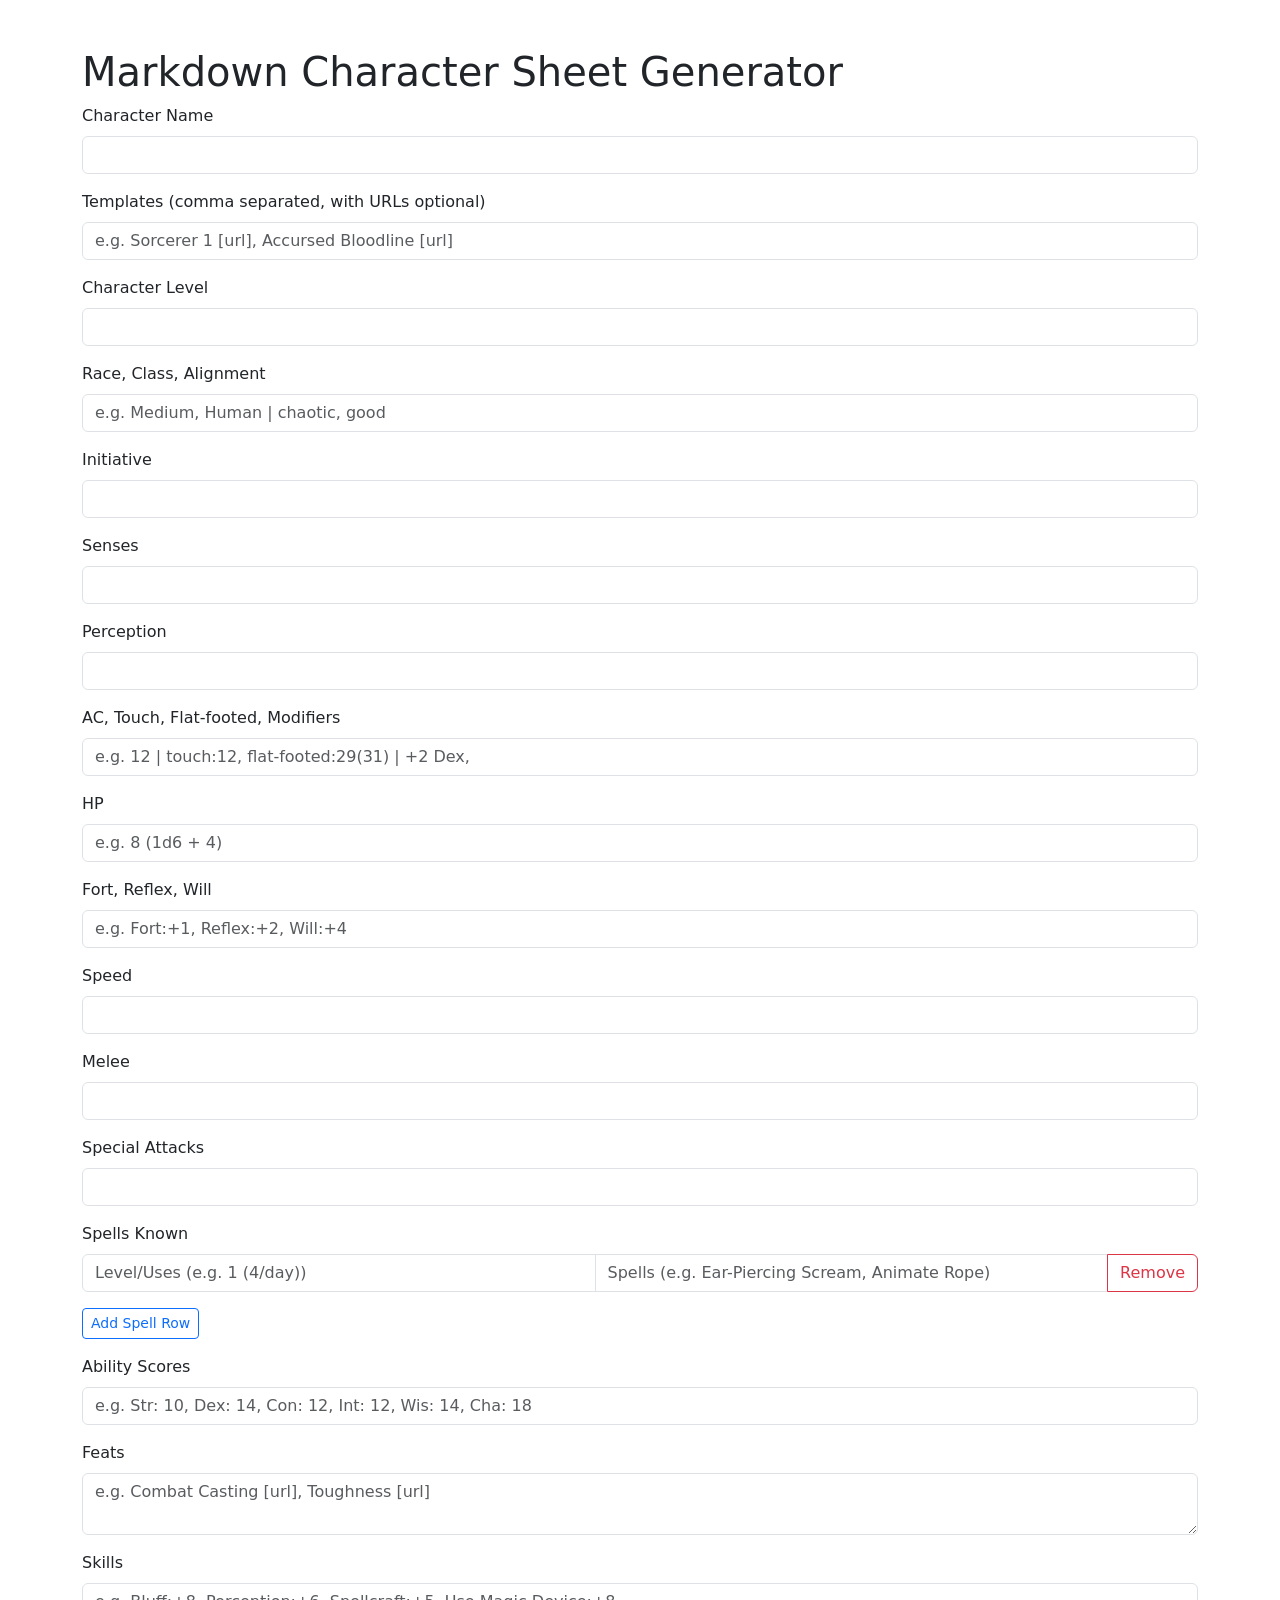
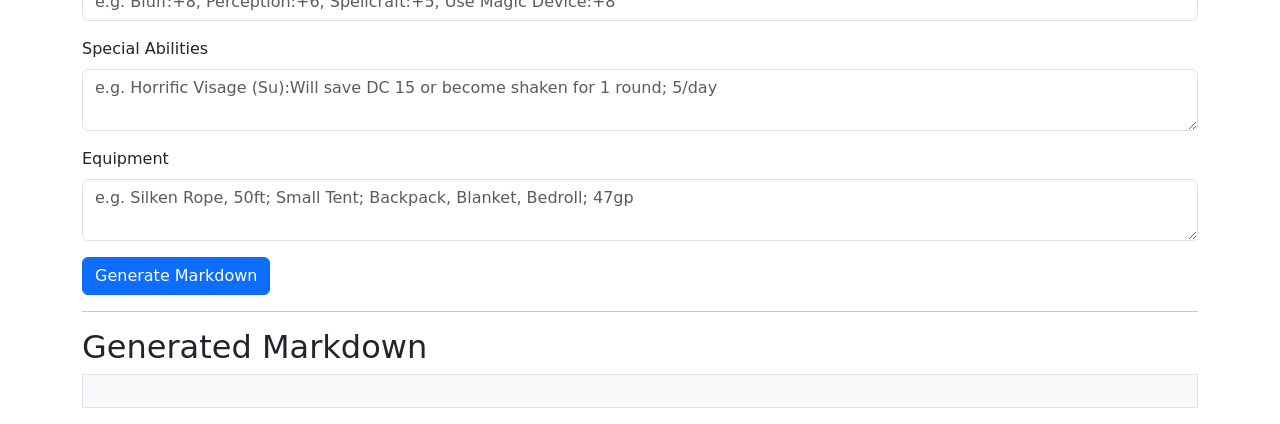
==== mdtemplate.html @ a627d1d0 "initial commit" ====
<!doctype html>
<html lang="en">

<head>
  <meta charset="UTF-8" />
  <meta name="viewport" content="width=device-width, initial-scale=1.0" />
  <title>Markdown Character Sheet Generator</title>
  <link href="https://cdn.jsdelivr.net/npm/bootstrap@5.3.3/dist/css/bootstrap.min.css" rel="stylesheet"
    crossorigin="anonymous" />
  <link href="css/styles.css" rel="stylesheet" />
</head>

<body>
  <div class="container mt-5">
    <h1>Markdown Character Sheet Generator</h1>
    <form id="characterForm">
      <div class="mb-3">
        <label for="characterName" class="form-label">Character Name</label>
        <input type="text" class="form-control" id="characterName" required />
      </div>
      <div class="mb-3">
        <label for="templates" class="form-label">Templates (comma separated, with URLs optional)</label>
        <input type="text" class="form-control" id="templates"
          placeholder="e.g. Sorcerer 1 [url], Accursed Bloodline [url]" />
      </div>
      <div class="mb-3">
        <label for="level" class="form-label">Character Level</label>
        <input type="text" class="form-control" id="level" />
      </div>
      <div class="mb-3">
        <label for="raceClassAlignment" class="form-label">Race, Class, Alignment</label>
        <input type="text" class="form-control" id="raceClassAlignment"
          placeholder="e.g. Medium, Human | chaotic, good" />
      </div>
      <div class="mb-3">
        <label for="initiative" class="form-label">Initiative</label>
        <input type="text" class="form-control" id="initiative" />
      </div>
      <div class="mb-3">
        <label for="senses" class="form-label">Senses</label>
        <input type="text" class="form-control" id="senses" />
      </div>
      <div class="mb-3">
        <label for="perception" class="form-label">Perception</label>
        <input type="text" class="form-control" id="perception" />
      </div>
      <div class="mb-3">
        <label for="ac" class="form-label">AC, Touch, Flat-footed, Modifiers</label>
        <input type="text" class="form-control" id="ac"
          placeholder="e.g. 12 | touch:12, flat-footed:29(31) | +2 Dex," />
      </div>
      <div class="mb-3">
        <label for="hp" class="form-label">HP</label>
        <input type="text" class="form-control" id="hp" placeholder="e.g. 8 (1d6 + 4)" />
      </div>
      <div class="mb-3">
        <label for="saves" class="form-label">Fort, Reflex, Will</label>
        <input type="text" class="form-control" id="saves" placeholder="e.g. Fort:+1, Reflex:+2, Will:+4" />
      </div>
      <div class="mb-3">
        <label for="speed" class="form-label">Speed</label>
        <input type="text" class="form-control" id="speed" />
      </div>
      <div class="mb-3">
        <label for="melee" class="form-label">Melee</label>
        <input type="text" class="form-control" id="melee" />
      </div>
      <div class="mb-3">
        <label for="specialAttacks" class="form-label">Special Attacks</label>
        <input type="text" class="form-control" id="specialAttacks" />
      </div>
      <div class="mb-3">
        <label class="form-label">Spells Known</label>
        <div id="spellsKnownList"></div>
        <button type="button" class="btn btn-sm btn-outline-primary mt-2" id="addSpellKnown">Add Spell Row</button>
      </div>
      <div class="mb-3">
        <label for="abilityScores" class="form-label">Ability Scores</label>
        <input type="text" class="form-control" id="abilityScores"
          placeholder="e.g. Str: 10, Dex: 14, Con: 12, Int: 12, Wis: 14, Cha: 18" />
      </div>
      <div class="mb-3">
        <label for="feats" class="form-label">Feats</label>
        <textarea class="form-control" id="feats" rows="2"
          placeholder="e.g. Combat Casting [url], Toughness [url]"></textarea>
      </div>
      <div class="mb-3">
        <label for="skills" class="form-label">Skills</label>
        <input type="text" class="form-control" id="skills"
          placeholder="e.g. Bluff:+8, Perception:+6, Spellcraft:+5, Use Magic Device:+8" />
      </div>
      <div class="mb-3">
        <label for="specialAbilities" class="form-label">Special Abilities</label>
        <textarea class="form-control" id="specialAbilities" rows="2"
          placeholder="e.g. Horrific Visage (Su):Will save DC 15 or become shaken for 1 round; 5/day"></textarea>
      </div>
      <div class="mb-3">
        <label for="equipment" class="form-label">Equipment</label>
        <textarea class="form-control" id="equipment" rows="2"
          placeholder="e.g. Silken Rope, 50ft; Small Tent; Backpack, Blanket, Bedroll; 47gp"></textarea>
      </div>
      <button type="submit" class="btn btn-primary">Generate Markdown</button>
    </form>
    <hr />
    <h2>Generated Markdown</h2>
    <pre id="markdownOutput" class="bg-light p-3 border"></pre>
  </div>
  <script src="https://cdn.jsdelivr.net/npm/bootstrap@5.3.3/dist/js/bootstrap.bundle.min.js"
    crossorigin="anonymous"></script>
  <script src="js/mdtemplate.js"></script>
</body>

</html>
---- css/styles.css ----
#output {
  margin-top: 20px;
  border: 1px solid #ccc;
  padding: 10px;
  white-space: pre-wrap;
  font-family: monospace;
}

.card {
  margin-bottom: 20px;
}

footer {
  margin-top: 30px;
  padding: 20px 0;
  background-color: #f8f9fa;
  text-align: center;
}
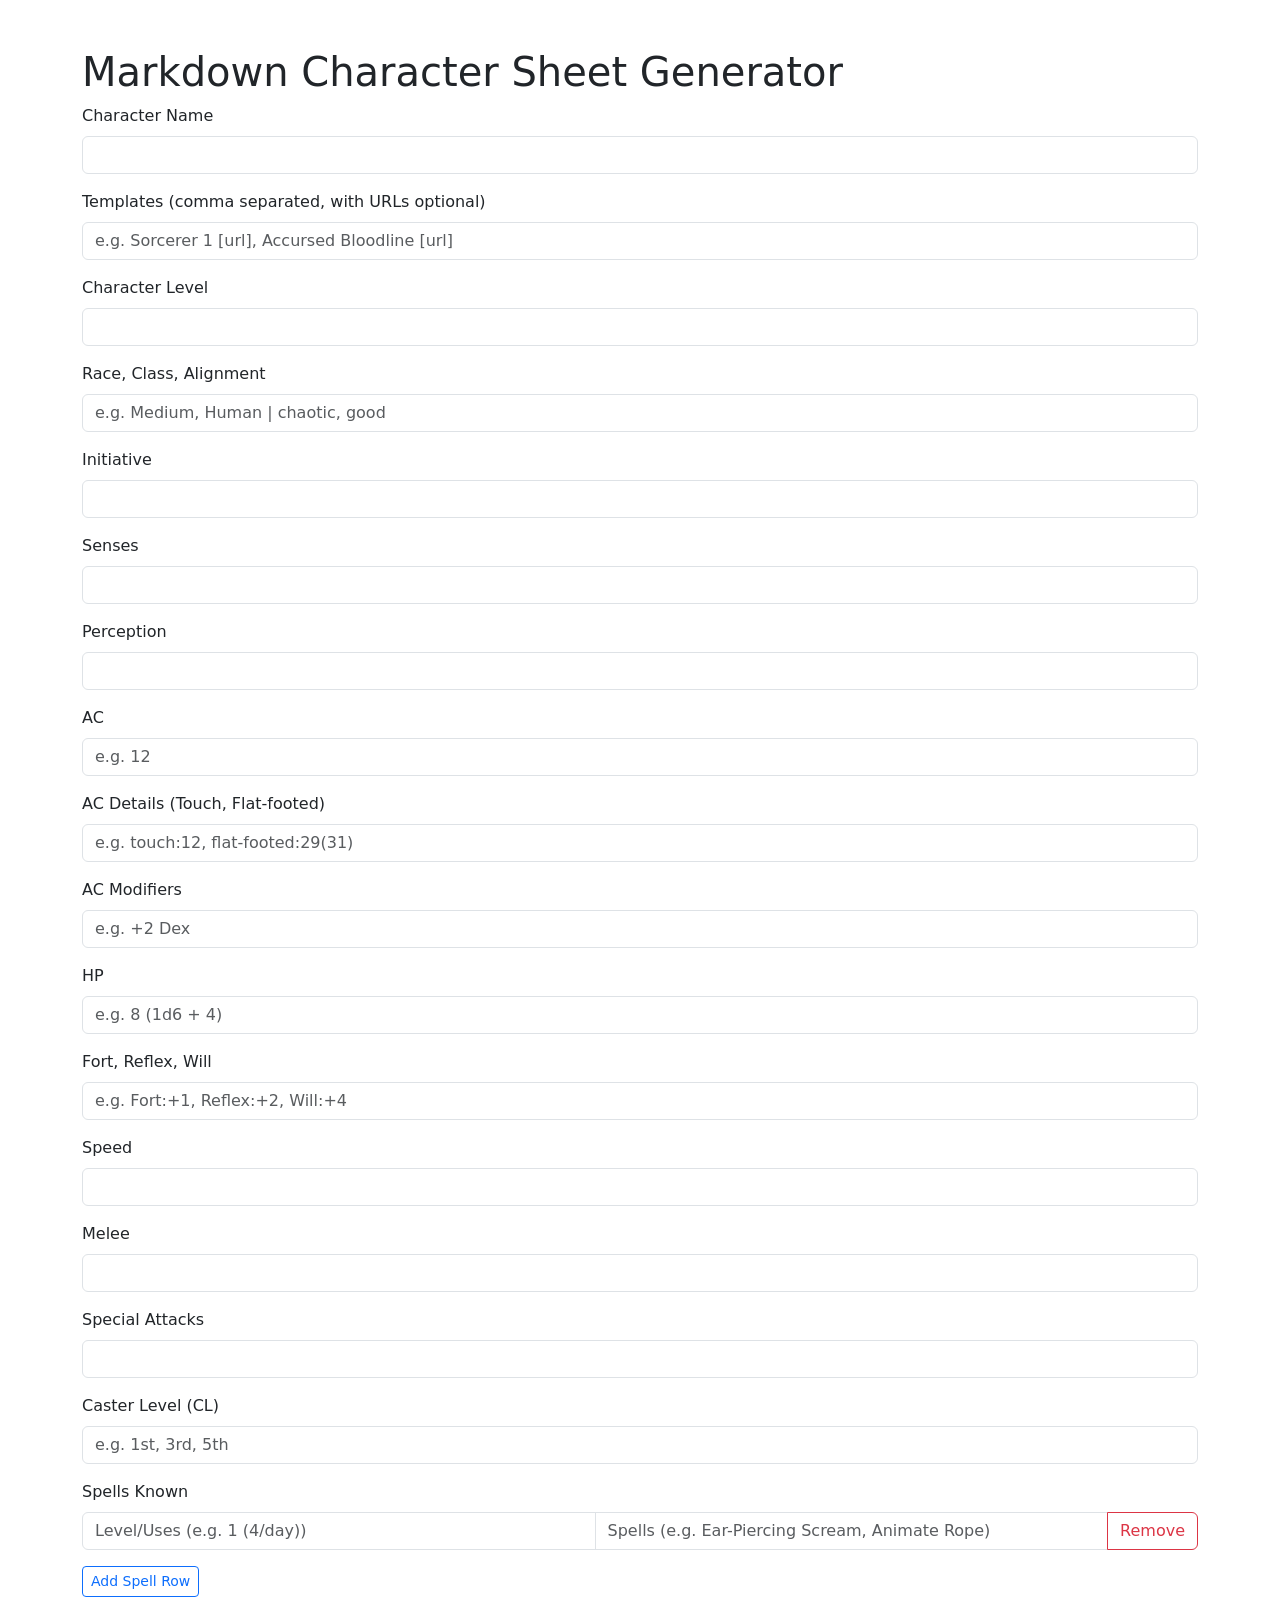
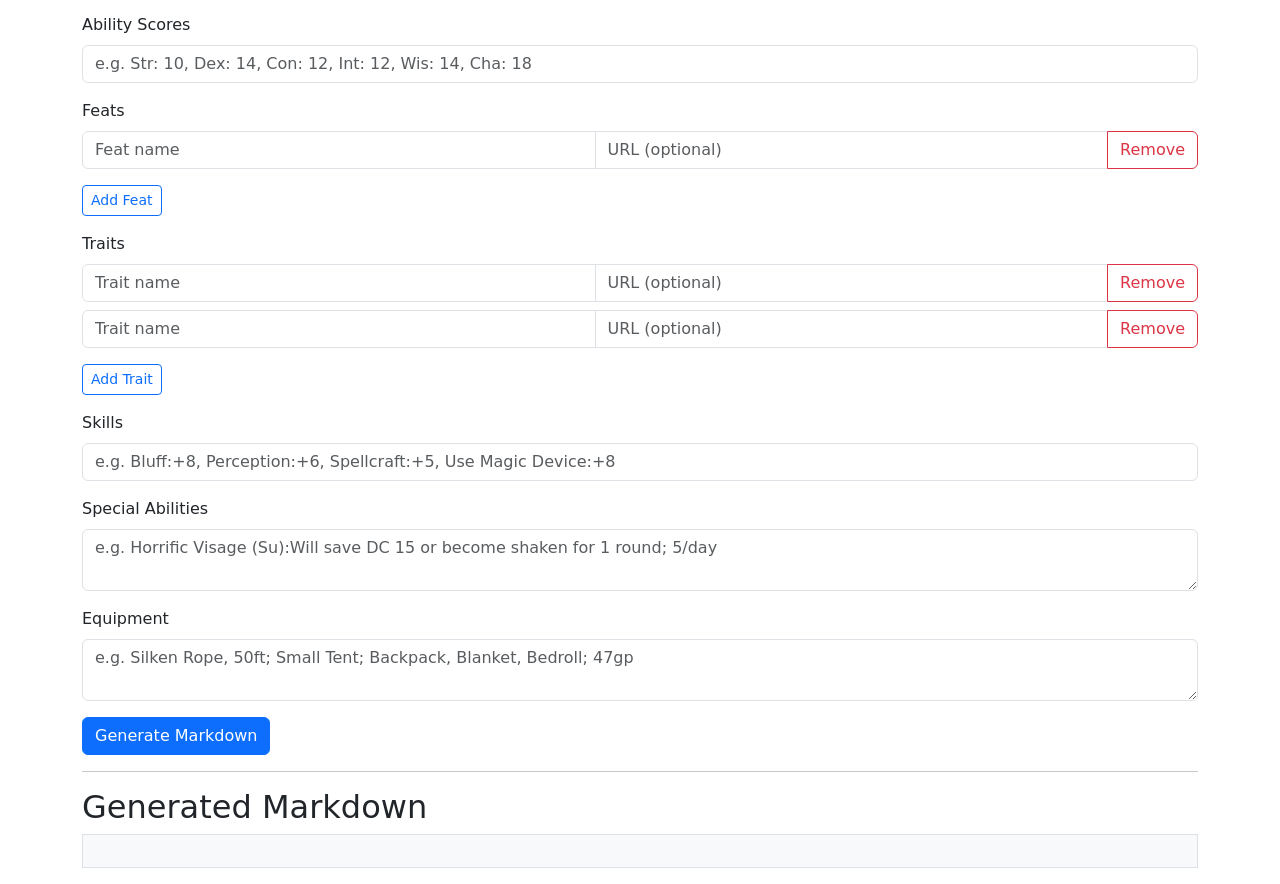
==== commit eb7c5aca: "Improve markdown character sheet generator with feats, traits, CL, and AC fixes - Add dynamic feats " ====
--- a/mdtemplate.html
+++ b/mdtemplate.html
@@ -45,9 +45,16 @@
         <input type="text" class="form-control" id="perception" />
       </div>
       <div class="mb-3">
-        <label for="ac" class="form-label">AC, Touch, Flat-footed, Modifiers</label>
-        <input type="text" class="form-control" id="ac"
-          placeholder="e.g. 12 | touch:12, flat-footed:29(31) | +2 Dex," />
+        <label for="ac" class="form-label">AC</label>
+        <input type="text" class="form-control" id="ac" placeholder="e.g. 12" />
+      </div>
+      <div class="mb-3">
+        <label for="acDetails" class="form-label">AC Details (Touch, Flat-footed)</label>
+        <input type="text" class="form-control" id="acDetails" placeholder="e.g. touch:12, flat-footed:29(31)" />
+      </div>
+      <div class="mb-3">
+        <label for="acMods" class="form-label">AC Modifiers</label>
+        <input type="text" class="form-control" id="acMods" placeholder="e.g. +2 Dex" />
       </div>
       <div class="mb-3">
         <label for="hp" class="form-label">HP</label>
@@ -70,6 +77,10 @@
         <input type="text" class="form-control" id="specialAttacks" />
       </div>
       <div class="mb-3">
+        <label for="casterLevel" class="form-label">Caster Level (CL)</label>
+        <input type="text" class="form-control" id="casterLevel" placeholder="e.g. 1st, 3rd, 5th" />
+      </div>
+      <div class="mb-3">
         <label class="form-label">Spells Known</label>
         <div id="spellsKnownList"></div>
         <button type="button" class="btn btn-sm btn-outline-primary mt-2" id="addSpellKnown">Add Spell Row</button>
@@ -80,9 +91,16 @@
           placeholder="e.g. Str: 10, Dex: 14, Con: 12, Int: 12, Wis: 14, Cha: 18" />
       </div>
       <div class="mb-3">
-        <label for="feats" class="form-label">Feats</label>
-        <textarea class="form-control" id="feats" rows="2"
-          placeholder="e.g. Combat Casting [url], Toughness [url]"></textarea>
+        <label class="form-label">Feats</label>
+        <div id="featsList"></div>
+        <button type="button" class="btn btn-sm btn-outline-primary mt-2" id="addFeat">Add Feat</button>
+        <div id="featMinMsg" class="text-warning small mt-1" style="display:none;">Every PC has at least 1 feat!</div>
+      </div>
+      <div class="mb-3">
+        <label class="form-label">Traits</label>
+        <div id="traitsList"></div>
+        <button type="button" class="btn btn-sm btn-outline-primary mt-2" id="addTrait">Add Trait</button>
+        <div id="traitMinMsg" class="text-warning small mt-1" style="display:none;">Every PC has at least 1 trait!</div>
       </div>
       <div class="mb-3">
         <label for="skills" class="form-label">Skills</label>
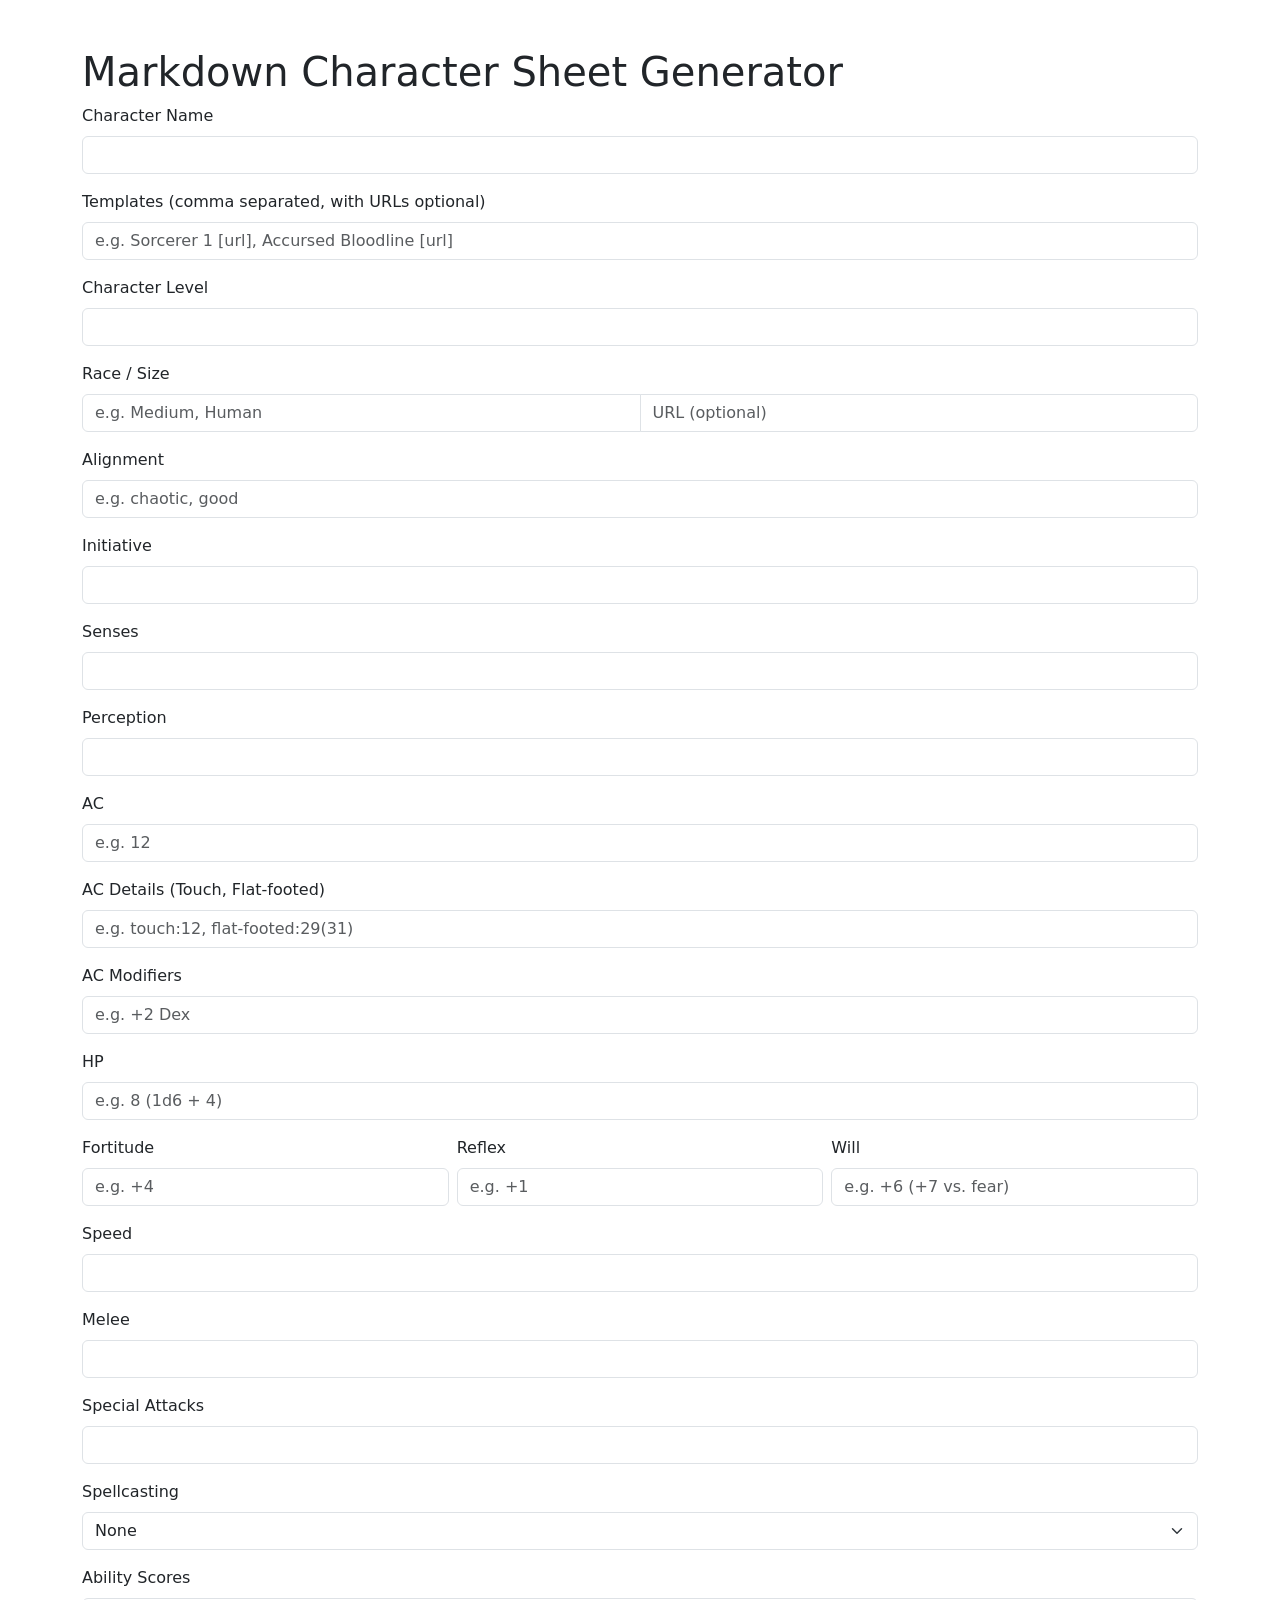
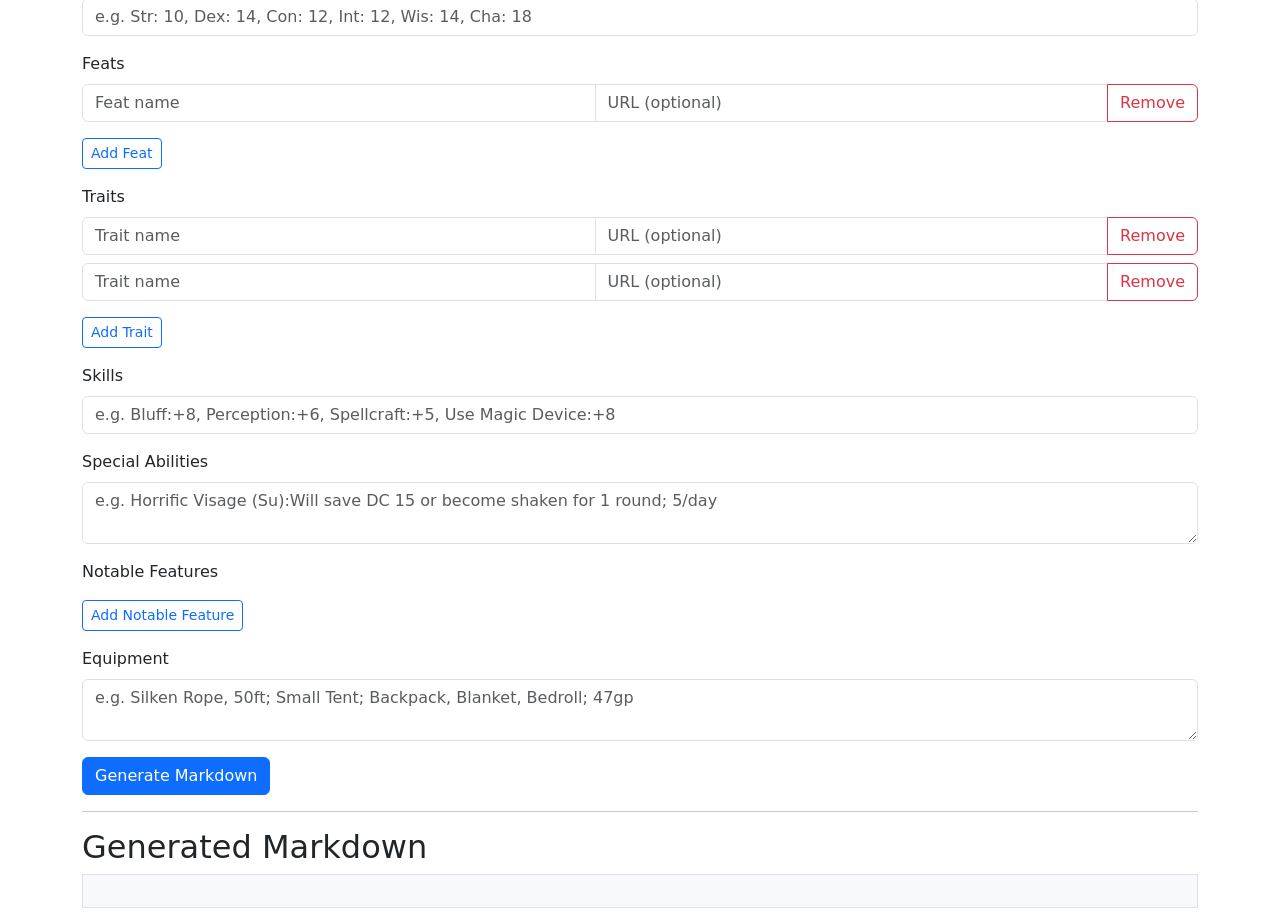
==== commit 69fcd49e: "Expand character sheet generator with spellcasting, traits, saves, and more - Add Spellcasting dropd" ====
--- a/mdtemplate.html
+++ b/mdtemplate.html
@@ -28,9 +28,15 @@
         <input type="text" class="form-control" id="level" />
       </div>
       <div class="mb-3">
-        <label for="raceClassAlignment" class="form-label">Race, Class, Alignment</label>
-        <input type="text" class="form-control" id="raceClassAlignment"
-          placeholder="e.g. Medium, Human | chaotic, good" />
+        <label class="form-label">Race / Size</label>
+        <div class="input-group">
+          <input type="text" class="form-control" id="race" placeholder="e.g. Medium, Human" />
+          <input type="text" class="form-control" id="raceUrl" placeholder="URL (optional)" />
+        </div>
+      </div>
+      <div class="mb-3">
+        <label for="alignment" class="form-label">Alignment</label>
+        <input type="text" class="form-control" id="alignment" placeholder="e.g. chaotic, good" />
       </div>
       <div class="mb-3">
         <label for="initiative" class="form-label">Initiative</label>
@@ -60,9 +66,19 @@
         <label for="hp" class="form-label">HP</label>
         <input type="text" class="form-control" id="hp" placeholder="e.g. 8 (1d6 + 4)" />
       </div>
-      <div class="mb-3">
-        <label for="saves" class="form-label">Fort, Reflex, Will</label>
-        <input type="text" class="form-control" id="saves" placeholder="e.g. Fort:+1, Reflex:+2, Will:+4" />
+      <div class="row g-2 mb-3">
+        <div class="col">
+          <label for="saveFort" class="form-label">Fortitude</label>
+          <input type="text" class="form-control" id="saveFort" placeholder="e.g. +4" />
+        </div>
+        <div class="col">
+          <label for="saveReflex" class="form-label">Reflex</label>
+          <input type="text" class="form-control" id="saveReflex" placeholder="e.g. +1" />
+        </div>
+        <div class="col">
+          <label for="saveWill" class="form-label">Will</label>
+          <input type="text" class="form-control" id="saveWill" placeholder="e.g. +6 (+7 vs. fear)" />
+        </div>
       </div>
       <div class="mb-3">
         <label for="speed" class="form-label">Speed</label>
@@ -77,13 +93,51 @@
         <input type="text" class="form-control" id="specialAttacks" />
       </div>
       <div class="mb-3">
-        <label for="casterLevel" class="form-label">Caster Level (CL)</label>
-        <input type="text" class="form-control" id="casterLevel" placeholder="e.g. 1st, 3rd, 5th" />
+        <label for="spellcasting" class="form-label">Spellcasting</label>
+        <select class="form-select" id="spellcasting">
+          <option value="none">None</option>
+          <option value="prepared">Prepared</option>
+          <option value="spontaneous">Spontaneous</option>
+        </select>
       </div>
-      <div class="mb-3">
-        <label class="form-label">Spells Known</label>
-        <div id="spellsKnownList"></div>
-        <button type="button" class="btn btn-sm btn-outline-primary mt-2" id="addSpellKnown">Add Spell Row</button>
+      <div id="spellcastingSection" style="display:none;">
+        <div class="mb-3">
+          <label for="casterLevel" class="form-label">Caster Level (CL)</label>
+          <input type="text" class="form-control" id="casterLevel" placeholder="e.g. 1st, 3rd, 5th" />
+        </div>
+        <div class="mb-3">
+          <label class="form-label" id="spellsLabel">Spells</label>
+          <div id="spellsKnownList"></div>
+          <button type="button" class="btn btn-sm btn-outline-primary mt-2" id="addSpellKnown">Add Spell Row</button>
+        </div>
+        <div class="mb-3" id="spontaneousToggleWrapper" style="display:none;">
+          <div class="form-check">
+            <input class="form-check-input" type="checkbox" id="includeSpontaneousPrepared" />
+            <label class="form-check-label" for="includeSpontaneousPrepared">Also include a Spells Prepared table</label>
+          </div>
+          <div id="spontaneousPreparedSection" style="display:none;" class="mt-2">
+            <div id="spontaneousPreparedList"></div>
+            <button type="button" class="btn btn-sm btn-outline-primary mt-2" id="addSpontaneousPrepared">Add Spell Row</button>
+          </div>
+        </div>
+        <div class="mb-3" id="spellsKnownToggleWrapper" style="display:none;">
+          <div class="form-check">
+            <input class="form-check-input" type="checkbox" id="includeSpellsKnown" />
+            <label class="form-check-label" for="includeSpellsKnown">Also include a Spells Known table</label>
+          </div>
+          <div id="spellsKnownExtraSection" style="display:none;" class="mt-2">
+            <div id="spellsKnownExtraList"></div>
+            <button type="button" class="btn btn-sm btn-outline-primary mt-2" id="addSpellKnownExtra">Add Spell Row</button>
+          </div>
+          <div class="form-check mt-2">
+            <input class="form-check-input" type="checkbox" id="includeSpellbook" />
+            <label class="form-check-label" for="includeSpellbook">Also include a Spellbook table</label>
+          </div>
+          <div id="spellbookSection" style="display:none;" class="mt-2">
+            <div id="spellbookList"></div>
+            <button type="button" class="btn btn-sm btn-outline-primary mt-2" id="addSpellbookEntry">Add Spell Row</button>
+          </div>
+        </div>
       </div>
       <div class="mb-3">
         <label for="abilityScores" class="form-label">Ability Scores</label>
@@ -113,6 +167,11 @@
           placeholder="e.g. Horrific Visage (Su):Will save DC 15 or become shaken for 1 round; 5/day"></textarea>
       </div>
       <div class="mb-3">
+        <label class="form-label">Notable Features</label>
+        <div id="notableFeaturesList"></div>
+        <button type="button" class="btn btn-sm btn-outline-primary mt-2" id="addNotableFeature">Add Notable Feature</button>
+      </div>
+      <div class="mb-3">
         <label for="equipment" class="form-label">Equipment</label>
         <textarea class="form-control" id="equipment" rows="2"
           placeholder="e.g. Silken Rope, 50ft; Small Tent; Backpack, Blanket, Bedroll; 47gp"></textarea>
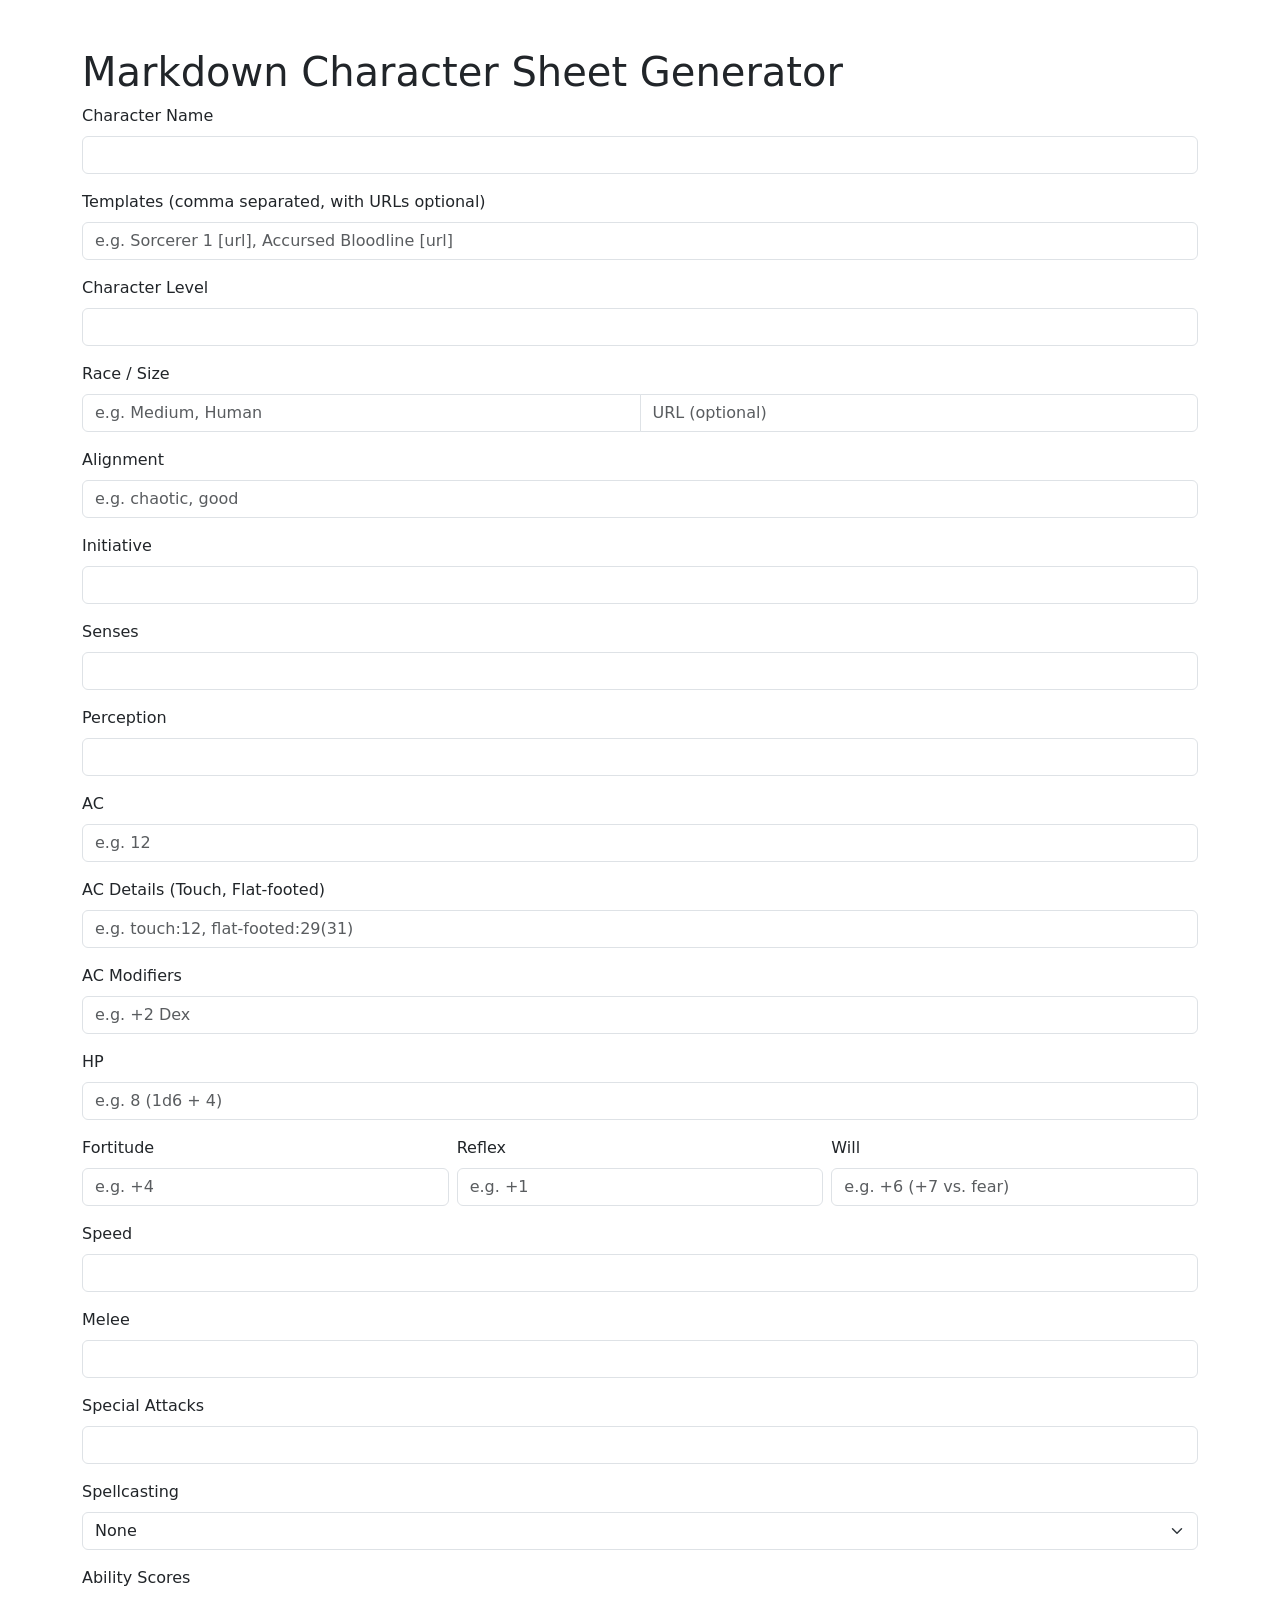
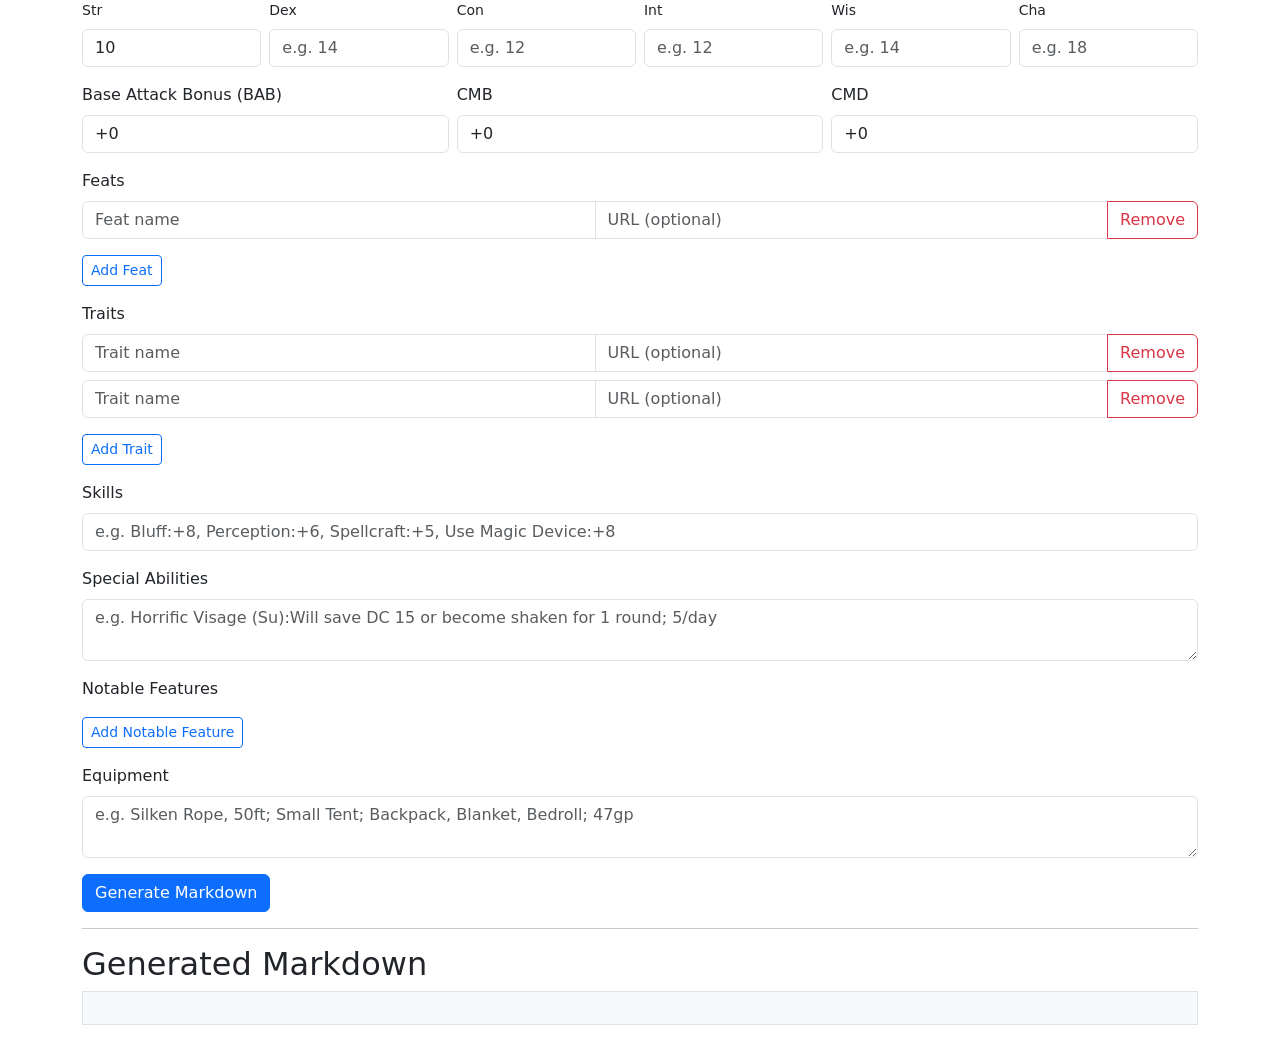
==== commit b0552530: "Add dedicated ability score and combat stat fields to character sheet - Split Ability Scores into 6 " ====
--- a/mdtemplate.html
+++ b/mdtemplate.html
@@ -140,9 +140,29 @@
         </div>
       </div>
       <div class="mb-3">
-        <label for="abilityScores" class="form-label">Ability Scores</label>
-        <input type="text" class="form-control" id="abilityScores"
-          placeholder="e.g. Str: 10, Dex: 14, Con: 12, Int: 12, Wis: 14, Cha: 18" />
+        <label class="form-label">Ability Scores</label>
+        <div class="row g-2">
+          <div class="col"><label class="form-label small">Str</label><input type="text" class="form-control" id="aStr" value="10" /></div>
+          <div class="col"><label class="form-label small">Dex</label><input type="text" class="form-control" id="aDex" placeholder="e.g. 14" /></div>
+          <div class="col"><label class="form-label small">Con</label><input type="text" class="form-control" id="aCon" placeholder="e.g. 12" /></div>
+          <div class="col"><label class="form-label small">Int</label><input type="text" class="form-control" id="aInt" placeholder="e.g. 12" /></div>
+          <div class="col"><label class="form-label small">Wis</label><input type="text" class="form-control" id="aWis" placeholder="e.g. 14" /></div>
+          <div class="col"><label class="form-label small">Cha</label><input type="text" class="form-control" id="aCha" placeholder="e.g. 18" /></div>
+        </div>
+      </div>
+      <div class="row g-2 mb-3">
+        <div class="col">
+          <label for="bab" class="form-label">Base Attack Bonus (BAB)</label>
+          <input type="text" class="form-control" id="bab" value="+0" />
+        </div>
+        <div class="col">
+          <label for="cmb" class="form-label">CMB</label>
+          <input type="text" class="form-control" id="cmb" value="+0" />
+        </div>
+        <div class="col">
+          <label for="cmd" class="form-label">CMD</label>
+          <input type="text" class="form-control" id="cmd" value="+0" />
+        </div>
       </div>
       <div class="mb-3">
         <label class="form-label">Feats</label>
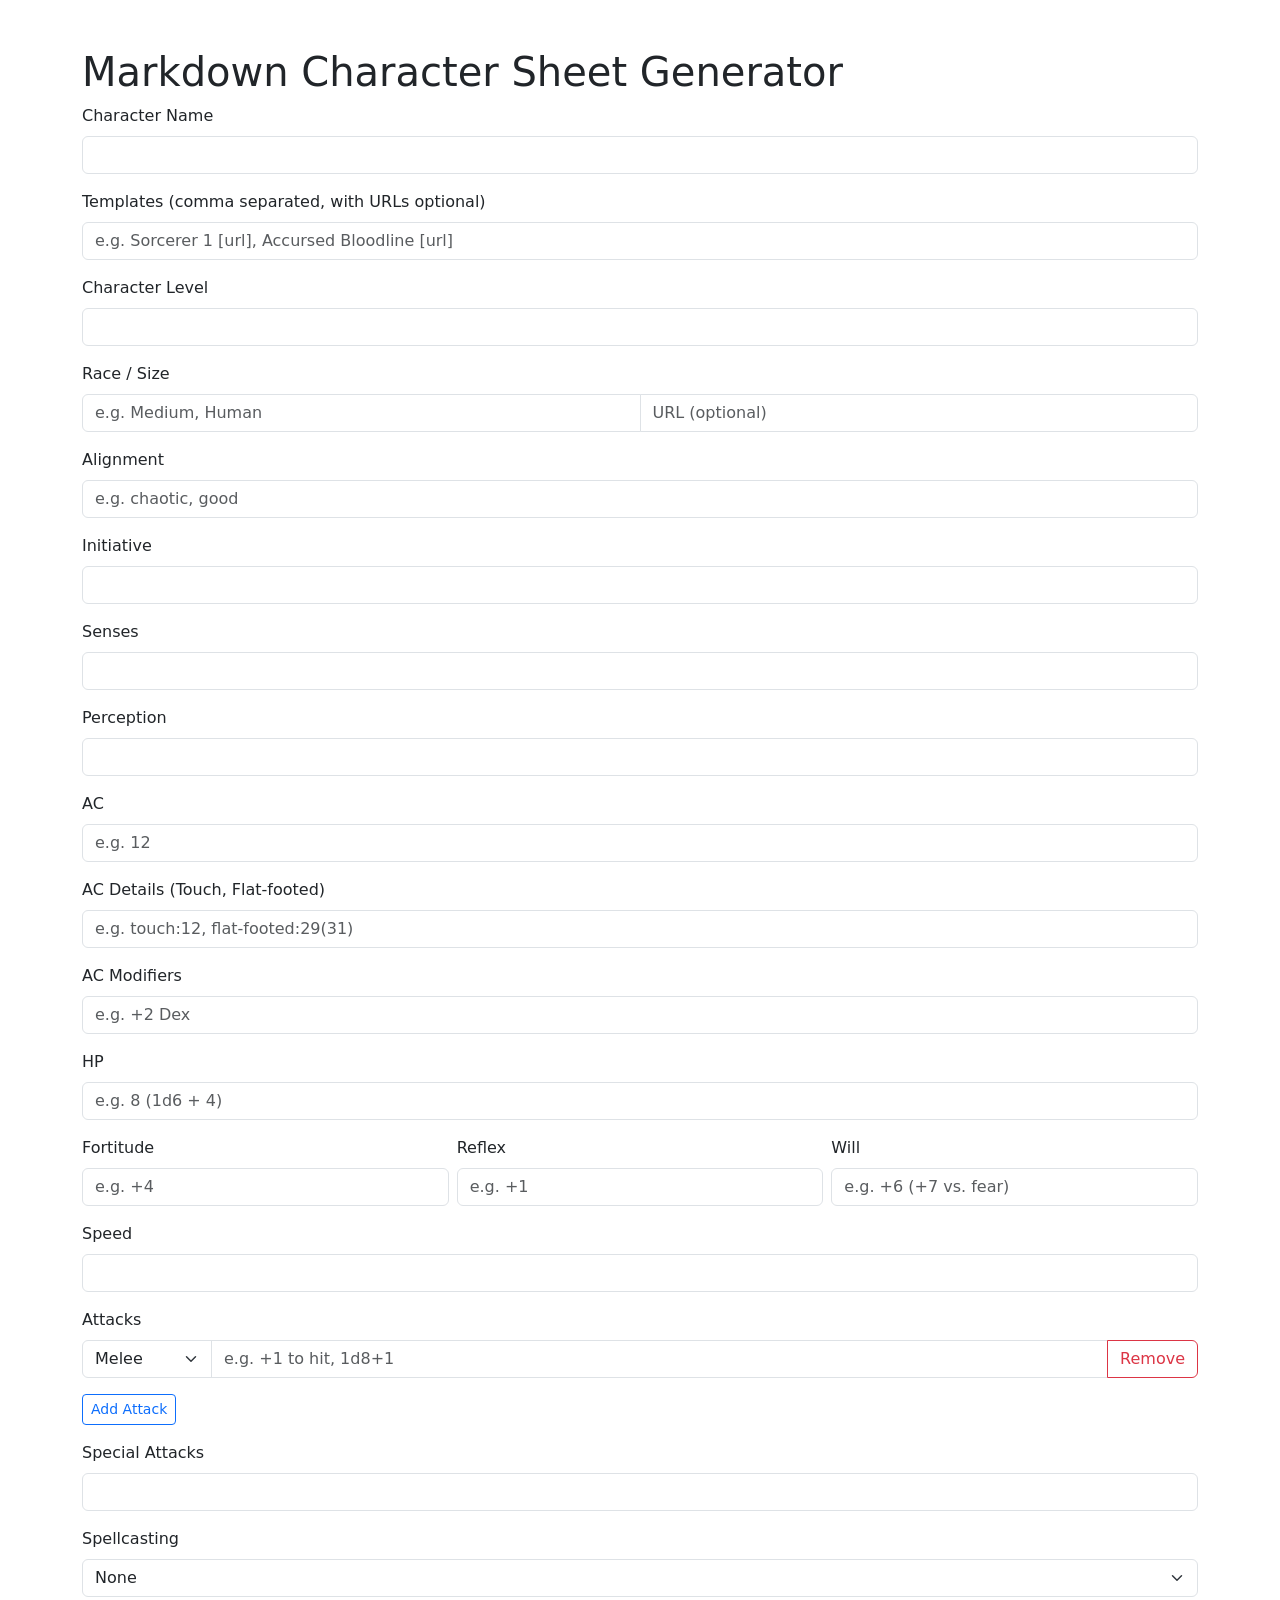
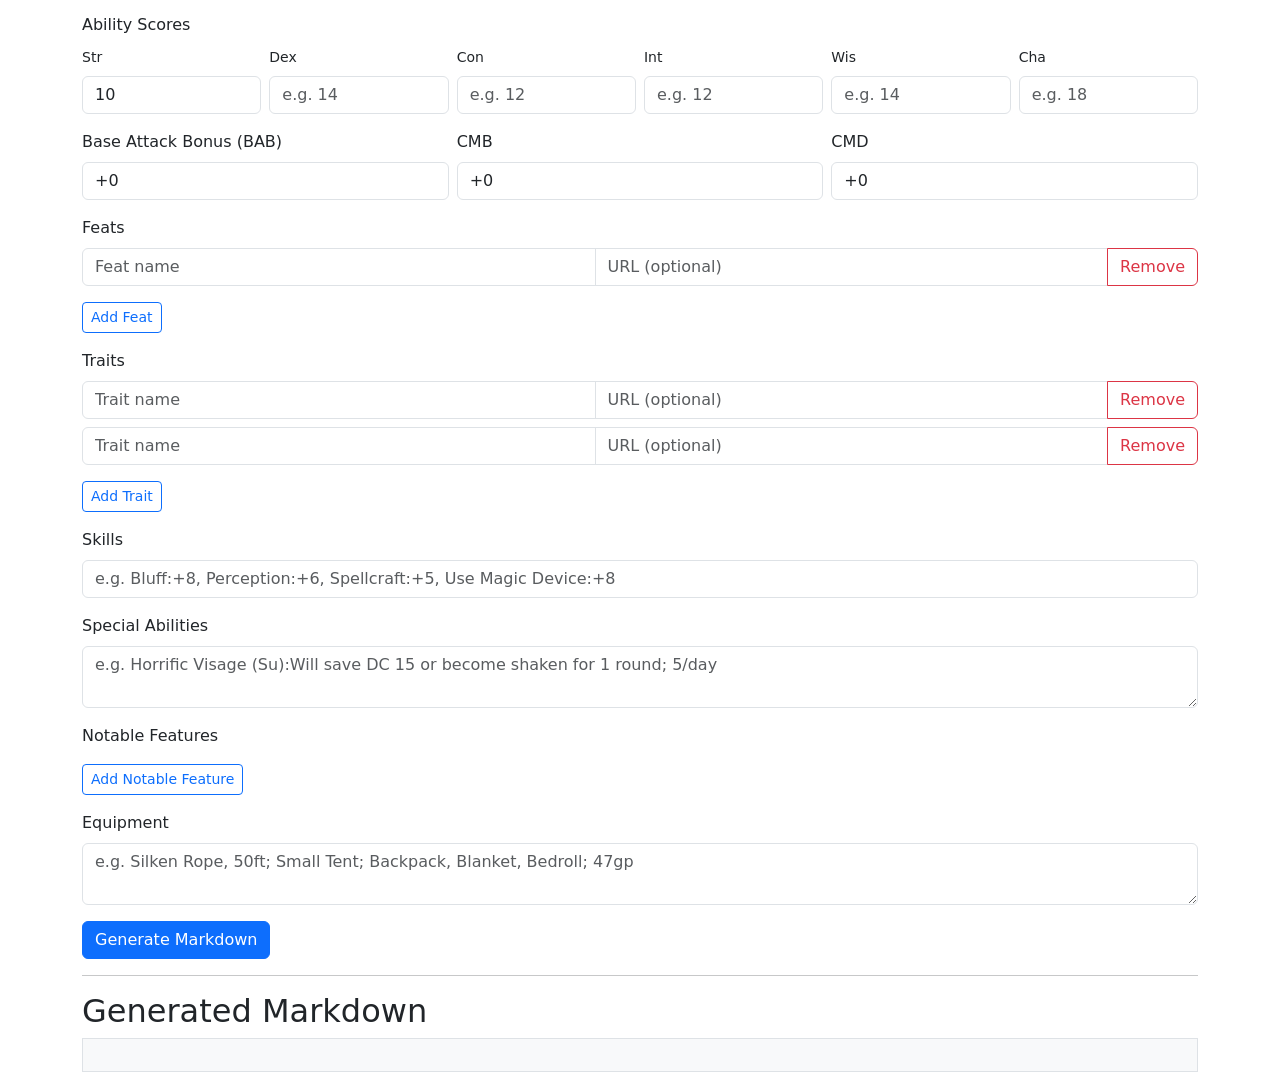
==== commit d3933886: "Make Offense section dynamic with multi-attack support - Replace single Melee input with dynamic att" ====
--- a/mdtemplate.html
+++ b/mdtemplate.html
@@ -85,8 +85,10 @@
         <input type="text" class="form-control" id="speed" />
       </div>
       <div class="mb-3">
-        <label for="melee" class="form-label">Melee</label>
-        <input type="text" class="form-control" id="melee" />
+        <label class="form-label">Attacks</label>
+        <div id="attacksList"></div>
+        <button type="button" class="btn btn-sm btn-outline-primary mt-2" id="addAttack">Add Attack</button>
+        <div id="attackMinMsg" class="text-warning small mt-1" style="display:none;">A character must have at least 1 attack entry!</div>
       </div>
       <div class="mb-3">
         <label for="specialAttacks" class="form-label">Special Attacks</label>
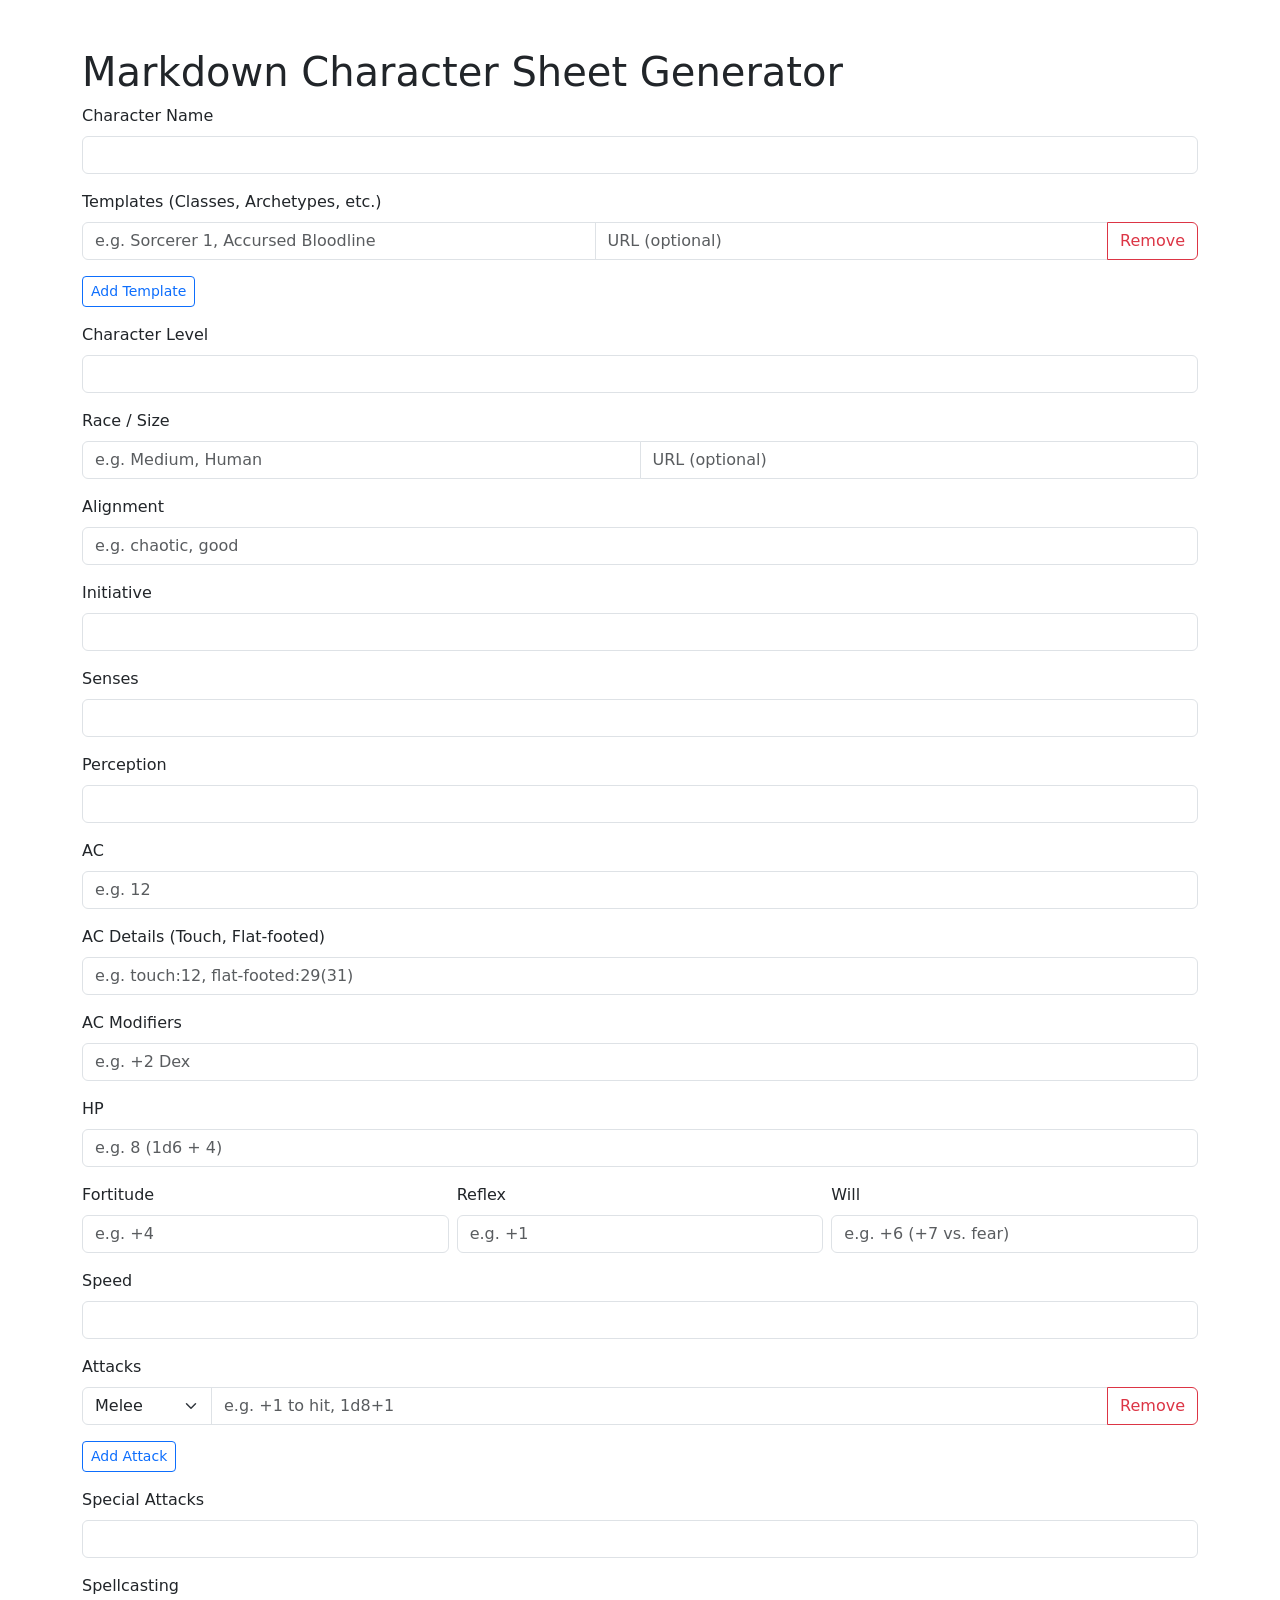
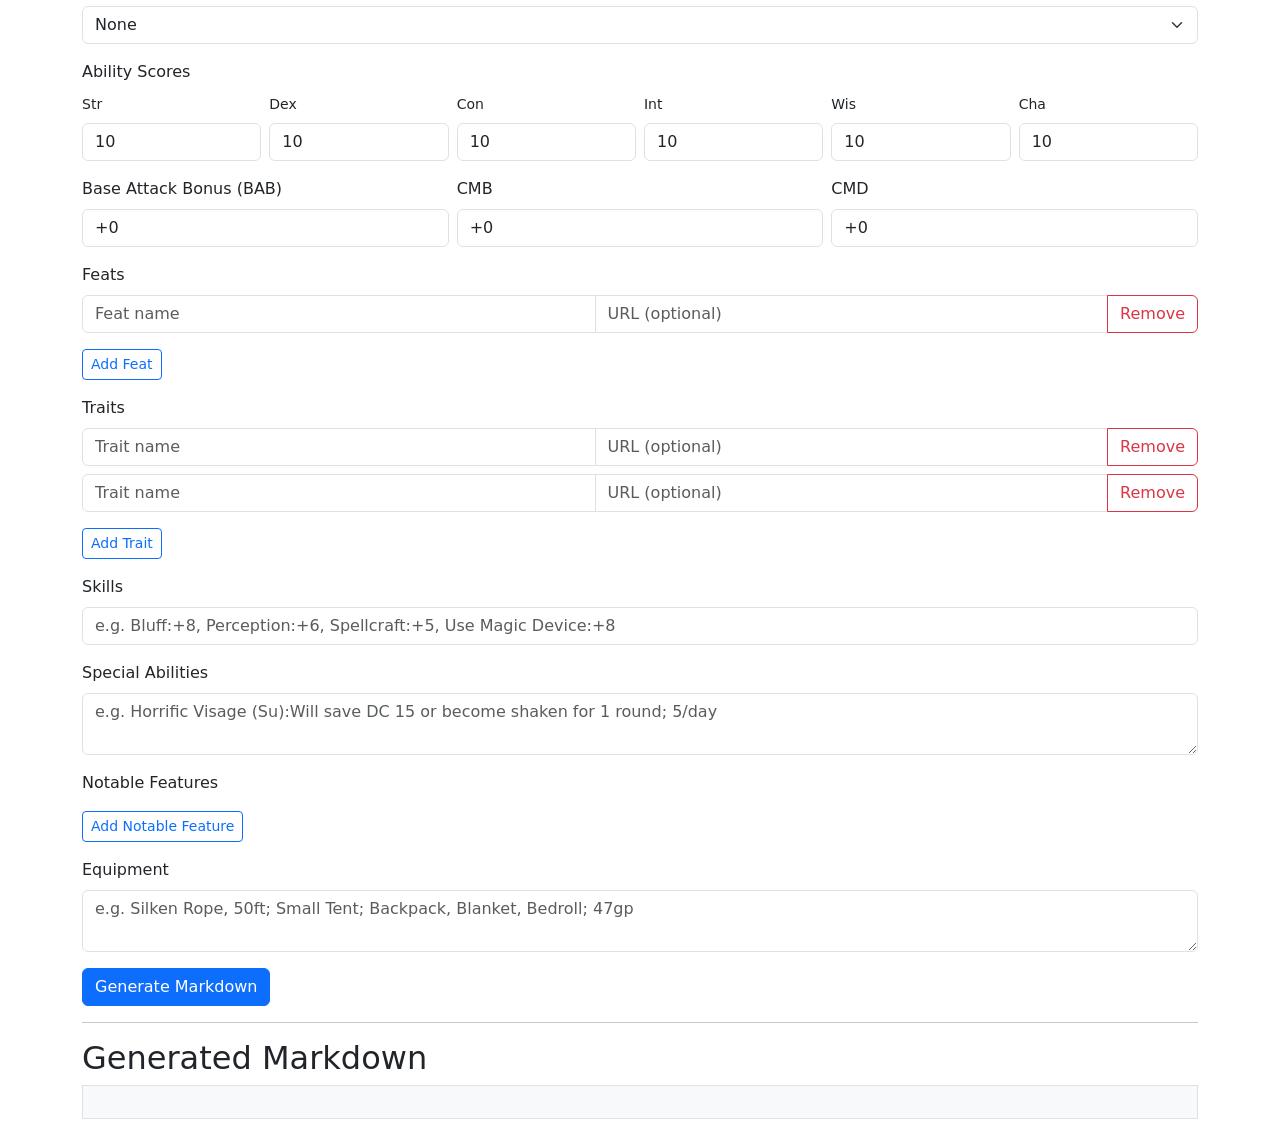
==== commit f12fb908: "Polish and complete Templates dynamic overhaul, fix ability score defaults - Upgrade Templates field" ====
--- a/mdtemplate.html
+++ b/mdtemplate.html
@@ -19,9 +19,10 @@
         <input type="text" class="form-control" id="characterName" required />
       </div>
       <div class="mb-3">
-        <label for="templates" class="form-label">Templates (comma separated, with URLs optional)</label>
-        <input type="text" class="form-control" id="templates"
-          placeholder="e.g. Sorcerer 1 [url], Accursed Bloodline [url]" />
+        <label class="form-label">Templates (Classes, Archetypes, etc.)</label>
+        <div id="templatesList"></div>
+        <button type="button" class="btn btn-sm btn-outline-primary mt-2" id="addTemplate">Add Template</button>
+        <div id="templateMinMsg" class="text-warning small mt-1" style="display:none;">A character must have at least 1 template!</div>
       </div>
       <div class="mb-3">
         <label for="level" class="form-label">Character Level</label>
@@ -145,11 +146,11 @@
         <label class="form-label">Ability Scores</label>
         <div class="row g-2">
           <div class="col"><label class="form-label small">Str</label><input type="text" class="form-control" id="aStr" value="10" /></div>
-          <div class="col"><label class="form-label small">Dex</label><input type="text" class="form-control" id="aDex" placeholder="e.g. 14" /></div>
-          <div class="col"><label class="form-label small">Con</label><input type="text" class="form-control" id="aCon" placeholder="e.g. 12" /></div>
-          <div class="col"><label class="form-label small">Int</label><input type="text" class="form-control" id="aInt" placeholder="e.g. 12" /></div>
-          <div class="col"><label class="form-label small">Wis</label><input type="text" class="form-control" id="aWis" placeholder="e.g. 14" /></div>
-          <div class="col"><label class="form-label small">Cha</label><input type="text" class="form-control" id="aCha" placeholder="e.g. 18" /></div>
+          <div class="col"><label class="form-label small">Dex</label><input type="text" class="form-control" id="aDex" value="10" /></div>
+          <div class="col"><label class="form-label small">Con</label><input type="text" class="form-control" id="aCon" value="10" /></div>
+          <div class="col"><label class="form-label small">Int</label><input type="text" class="form-control" id="aInt" value="10" /></div>
+          <div class="col"><label class="form-label small">Wis</label><input type="text" class="form-control" id="aWis" value="10" /></div>
+          <div class="col"><label class="form-label small">Cha</label><input type="text" class="form-control" id="aCha" value="10" /></div>
         </div>
       </div>
       <div class="row g-2 mb-3">
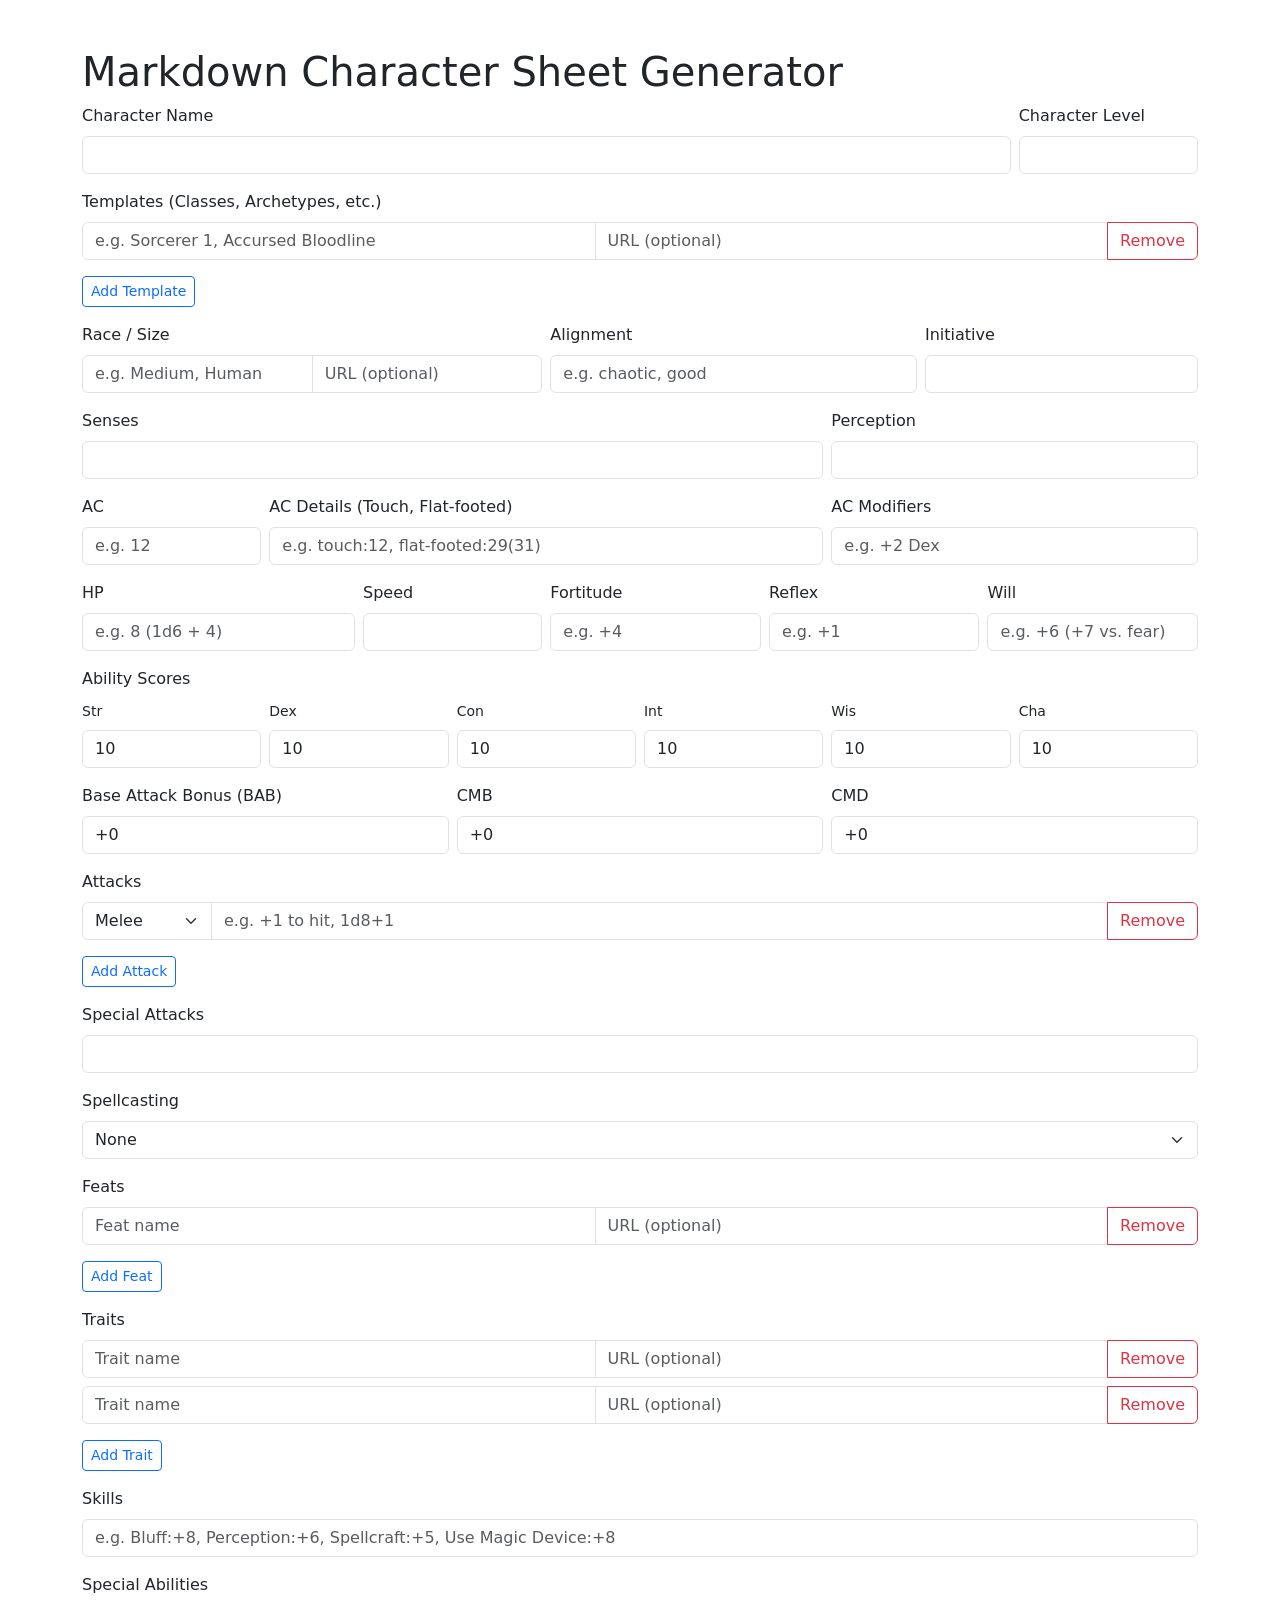
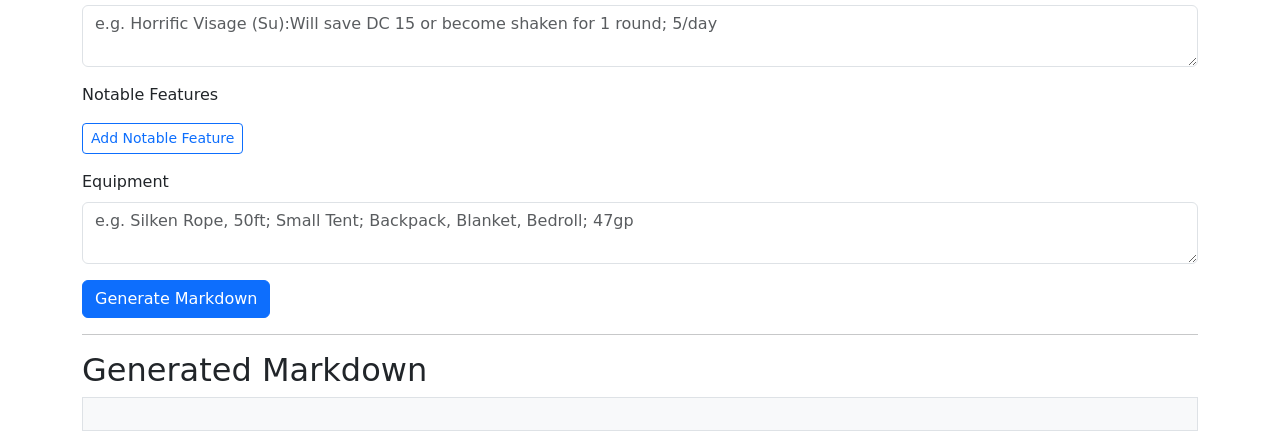
==== commit 97c647fa: "Improve character sheet form layout and field ordering - Group related fields into single rows: alig" ====
--- a/mdtemplate.html
+++ b/mdtemplate.html
@@ -14,9 +14,16 @@
   <div class="container mt-5">
     <h1>Markdown Character Sheet Generator</h1>
     <form id="characterForm">
-      <div class="mb-3">
-        <label for="characterName" class="form-label">Character Name</label>
-        <input type="text" class="form-control" id="characterName" required />
+      <!-- Identity -->
+      <div class="mb-3 row g-2">
+        <div class="col">
+          <label for="characterName" class="form-label">Character Name</label>
+          <input type="text" class="form-control" id="characterName" required />
+        </div>
+        <div class="col-2">
+          <label for="level" class="form-label">Character Level</label>
+          <input type="text" class="form-control" id="level" />
+        </div>
       </div>
       <div class="mb-3">
         <label class="form-label">Templates (Classes, Archetypes, etc.)</label>
@@ -24,50 +31,57 @@
         <button type="button" class="btn btn-sm btn-outline-primary mt-2" id="addTemplate">Add Template</button>
         <div id="templateMinMsg" class="text-warning small mt-1" style="display:none;">A character must have at least 1 template!</div>
       </div>
-      <div class="mb-3">
-        <label for="level" class="form-label">Character Level</label>
-        <input type="text" class="form-control" id="level" />
-      </div>
-      <div class="mb-3">
-        <label class="form-label">Race / Size</label>
-        <div class="input-group">
-          <input type="text" class="form-control" id="race" placeholder="e.g. Medium, Human" />
-          <input type="text" class="form-control" id="raceUrl" placeholder="URL (optional)" />
-        </div>
-      </div>
-      <div class="mb-3">
-        <label for="alignment" class="form-label">Alignment</label>
-        <input type="text" class="form-control" id="alignment" placeholder="e.g. chaotic, good" />
-      </div>
-      <div class="mb-3">
-        <label for="initiative" class="form-label">Initiative</label>
-        <input type="text" class="form-control" id="initiative" />
-      </div>
-      <div class="mb-3">
-        <label for="senses" class="form-label">Senses</label>
-        <input type="text" class="form-control" id="senses" />
-      </div>
-      <div class="mb-3">
-        <label for="perception" class="form-label">Perception</label>
-        <input type="text" class="form-control" id="perception" />
-      </div>
-      <div class="mb-3">
-        <label for="ac" class="form-label">AC</label>
-        <input type="text" class="form-control" id="ac" placeholder="e.g. 12" />
-      </div>
-      <div class="mb-3">
-        <label for="acDetails" class="form-label">AC Details (Touch, Flat-footed)</label>
-        <input type="text" class="form-control" id="acDetails" placeholder="e.g. touch:12, flat-footed:29(31)" />
-      </div>
-      <div class="mb-3">
-        <label for="acMods" class="form-label">AC Modifiers</label>
-        <input type="text" class="form-control" id="acMods" placeholder="e.g. +2 Dex" />
-      </div>
-      <div class="mb-3">
-        <label for="hp" class="form-label">HP</label>
-        <input type="text" class="form-control" id="hp" placeholder="e.g. 8 (1d6 + 4)" />
-      </div>
-      <div class="row g-2 mb-3">
+      <div class="mb-3 row g-2">
+        <div class="col-5">
+          <label class="form-label">Race / Size</label>
+          <div class="input-group">
+            <input type="text" class="form-control" id="race" placeholder="e.g. Medium, Human" />
+            <input type="text" class="form-control" id="raceUrl" placeholder="URL (optional)" />
+          </div>
+        </div>
+        <div class="col-4">
+          <label for="alignment" class="form-label">Alignment</label>
+          <input type="text" class="form-control" id="alignment" placeholder="e.g. chaotic, good" />
+        </div>
+        <div class="col-3">
+          <label for="initiative" class="form-label">Initiative</label>
+          <input type="text" class="form-control" id="initiative" />
+        </div>
+      </div>
+      <div class="mb-3 row g-2">
+        <div class="col-8">
+          <label for="senses" class="form-label">Senses</label>
+          <input type="text" class="form-control" id="senses" />
+        </div>
+        <div class="col-4">
+          <label for="perception" class="form-label">Perception</label>
+          <input type="text" class="form-control" id="perception" />
+        </div>
+      </div>
+      <!-- Defenses -->
+      <div class="mb-3 row g-2">
+        <div class="col-2">
+          <label for="ac" class="form-label">AC</label>
+          <input type="text" class="form-control" id="ac" placeholder="e.g. 12" />
+        </div>
+        <div class="col-6">
+          <label for="acDetails" class="form-label">AC Details (Touch, Flat-footed)</label>
+          <input type="text" class="form-control" id="acDetails" placeholder="e.g. touch:12, flat-footed:29(31)" />
+        </div>
+        <div class="col-4">
+          <label for="acMods" class="form-label">AC Modifiers</label>
+          <input type="text" class="form-control" id="acMods" placeholder="e.g. +2 Dex" />
+        </div>
+      </div>
+      <div class="mb-3 row g-2">
+        <div class="col-3">
+          <label for="hp" class="form-label">HP</label>
+          <input type="text" class="form-control" id="hp" placeholder="e.g. 8 (1d6 + 4)" />
+        </div>
+        <div class="col-2">
+          <label for="speed" class="form-label">Speed</label>
+          <input type="text" class="form-control" id="speed" />
+        </div>
         <div class="col">
           <label for="saveFort" class="form-label">Fortitude</label>
           <input type="text" class="form-control" id="saveFort" placeholder="e.g. +4" />
@@ -81,67 +95,7 @@
           <input type="text" class="form-control" id="saveWill" placeholder="e.g. +6 (+7 vs. fear)" />
         </div>
       </div>
-      <div class="mb-3">
-        <label for="speed" class="form-label">Speed</label>
-        <input type="text" class="form-control" id="speed" />
-      </div>
-      <div class="mb-3">
-        <label class="form-label">Attacks</label>
-        <div id="attacksList"></div>
-        <button type="button" class="btn btn-sm btn-outline-primary mt-2" id="addAttack">Add Attack</button>
-        <div id="attackMinMsg" class="text-warning small mt-1" style="display:none;">A character must have at least 1 attack entry!</div>
-      </div>
-      <div class="mb-3">
-        <label for="specialAttacks" class="form-label">Special Attacks</label>
-        <input type="text" class="form-control" id="specialAttacks" />
-      </div>
-      <div class="mb-3">
-        <label for="spellcasting" class="form-label">Spellcasting</label>
-        <select class="form-select" id="spellcasting">
-          <option value="none">None</option>
-          <option value="prepared">Prepared</option>
-          <option value="spontaneous">Spontaneous</option>
-        </select>
-      </div>
-      <div id="spellcastingSection" style="display:none;">
-        <div class="mb-3">
-          <label for="casterLevel" class="form-label">Caster Level (CL)</label>
-          <input type="text" class="form-control" id="casterLevel" placeholder="e.g. 1st, 3rd, 5th" />
-        </div>
-        <div class="mb-3">
-          <label class="form-label" id="spellsLabel">Spells</label>
-          <div id="spellsKnownList"></div>
-          <button type="button" class="btn btn-sm btn-outline-primary mt-2" id="addSpellKnown">Add Spell Row</button>
-        </div>
-        <div class="mb-3" id="spontaneousToggleWrapper" style="display:none;">
-          <div class="form-check">
-            <input class="form-check-input" type="checkbox" id="includeSpontaneousPrepared" />
-            <label class="form-check-label" for="includeSpontaneousPrepared">Also include a Spells Prepared table</label>
-          </div>
-          <div id="spontaneousPreparedSection" style="display:none;" class="mt-2">
-            <div id="spontaneousPreparedList"></div>
-            <button type="button" class="btn btn-sm btn-outline-primary mt-2" id="addSpontaneousPrepared">Add Spell Row</button>
-          </div>
-        </div>
-        <div class="mb-3" id="spellsKnownToggleWrapper" style="display:none;">
-          <div class="form-check">
-            <input class="form-check-input" type="checkbox" id="includeSpellsKnown" />
-            <label class="form-check-label" for="includeSpellsKnown">Also include a Spells Known table</label>
-          </div>
-          <div id="spellsKnownExtraSection" style="display:none;" class="mt-2">
-            <div id="spellsKnownExtraList"></div>
-            <button type="button" class="btn btn-sm btn-outline-primary mt-2" id="addSpellKnownExtra">Add Spell Row</button>
-          </div>
-          <div class="form-check mt-2">
-            <input class="form-check-input" type="checkbox" id="includeSpellbook" />
-            <label class="form-check-label" for="includeSpellbook">Also include a Spellbook table</label>
-          </div>
-          <div id="spellbookSection" style="display:none;" class="mt-2">
-            <div id="spellbookList"></div>
-            <button type="button" class="btn btn-sm btn-outline-primary mt-2" id="addSpellbookEntry">Add Spell Row</button>
-          </div>
-        </div>
-      </div>
+      <!-- Statistics -->
       <div class="mb-3">
         <label class="form-label">Ability Scores</label>
         <div class="row g-2">
@@ -167,6 +121,66 @@
           <input type="text" class="form-control" id="cmd" value="+0" />
         </div>
       </div>
+      <!-- Offense -->
+      <div class="mb-3">
+        <label class="form-label">Attacks</label>
+        <div id="attacksList"></div>
+        <button type="button" class="btn btn-sm btn-outline-primary mt-2" id="addAttack">Add Attack</button>
+        <div id="attackMinMsg" class="text-warning small mt-1" style="display:none;">A character must have at least 1 attack entry!</div>
+      </div>
+      <div class="mb-3">
+        <label for="specialAttacks" class="form-label">Special Attacks</label>
+        <input type="text" class="form-control" id="specialAttacks" />
+      </div>
+      <!-- Spellcasting -->
+      <div class="mb-3">
+        <label for="spellcasting" class="form-label">Spellcasting</label>
+        <select class="form-select" id="spellcasting">
+          <option value="none">None</option>
+          <option value="prepared">Prepared</option>
+          <option value="spontaneous">Spontaneous</option>
+        </select>
+      </div>
+      <div id="spellcastingSection" style="display:none;">
+        <div class="mb-3">
+          <label for="casterLevel" class="form-label">Caster Level (CL)</label>
+          <input type="text" class="form-control" id="casterLevel" placeholder="e.g. 1st, 3rd, 5th" />
+        </div>
+        <div class="mb-3">
+          <label class="form-label" id="spellsLabel">Spells</label>
+          <div id="spellsKnownList"></div>
+          <button type="button" class="btn btn-sm btn-outline-primary mt-2" id="addSpellKnown">Add Spell Row</button>
+        </div>
+        <div class="mb-3" id="spontaneousToggleWrapper" style="display:none;">
+          <div class="form-check">
+            <input class="form-check-input" type="checkbox" id="includeSpontaneousPrepared" />
+            <label class="form-check-label" for="includeSpontaneousPrepared">Also include a Spells Prepared table</label>
+          </div>
+          <div id="spontaneousPreparedSection" style="display:none;" class="mt-2">
+            <div id="spontaneousPreparedList"></div>
+            <button type="button" class="btn btn-sm btn-outline-primary mt-2" id="addSpontaneousPrepared">Add Spell Row</button>
+          </div>
+        </div>
+        <div class="mb-3" id="spellsKnownToggleWrapper" style="display:none;">
+          <div class="form-check">
+            <input class="form-check-input" type="checkbox" id="includeSpellsKnown" />
+            <label class="form-check-label" for="includeSpellsKnown">Also include a Spells Known table</label>
+          </div>
+          <div id="spellsKnownExtraSection" style="display:none;" class="mt-2">
+            <div id="spellsKnownExtraList"></div>
+            <button type="button" class="btn btn-sm btn-outline-primary mt-2" id="addSpellKnownExtra">Add Spell Row</button>
+          </div>
+          <div class="form-check mt-2">
+            <input class="form-check-input" type="checkbox" id="includeSpellbook" />
+            <label class="form-check-label" for="includeSpellbook">Also include a Spellbook table</label>
+          </div>
+          <div id="spellbookSection" style="display:none;" class="mt-2">
+            <div id="spellbookList"></div>
+            <button type="button" class="btn btn-sm btn-outline-primary mt-2" id="addSpellbookEntry">Add Spell Row</button>
+          </div>
+        </div>
+      </div>
+      <!-- Feats & Traits -->
       <div class="mb-3">
         <label class="form-label">Feats</label>
         <div id="featsList"></div>
@@ -179,6 +193,7 @@
         <button type="button" class="btn btn-sm btn-outline-primary mt-2" id="addTrait">Add Trait</button>
         <div id="traitMinMsg" class="text-warning small mt-1" style="display:none;">Every PC has at least 1 trait!</div>
       </div>
+      <!-- Skills & Abilities -->
       <div class="mb-3">
         <label for="skills" class="form-label">Skills</label>
         <input type="text" class="form-control" id="skills"
@@ -194,6 +209,7 @@
         <div id="notableFeaturesList"></div>
         <button type="button" class="btn btn-sm btn-outline-primary mt-2" id="addNotableFeature">Add Notable Feature</button>
       </div>
+      <!-- Equipment -->
       <div class="mb-3">
         <label for="equipment" class="form-label">Equipment</label>
         <textarea class="form-control" id="equipment" rows="2"
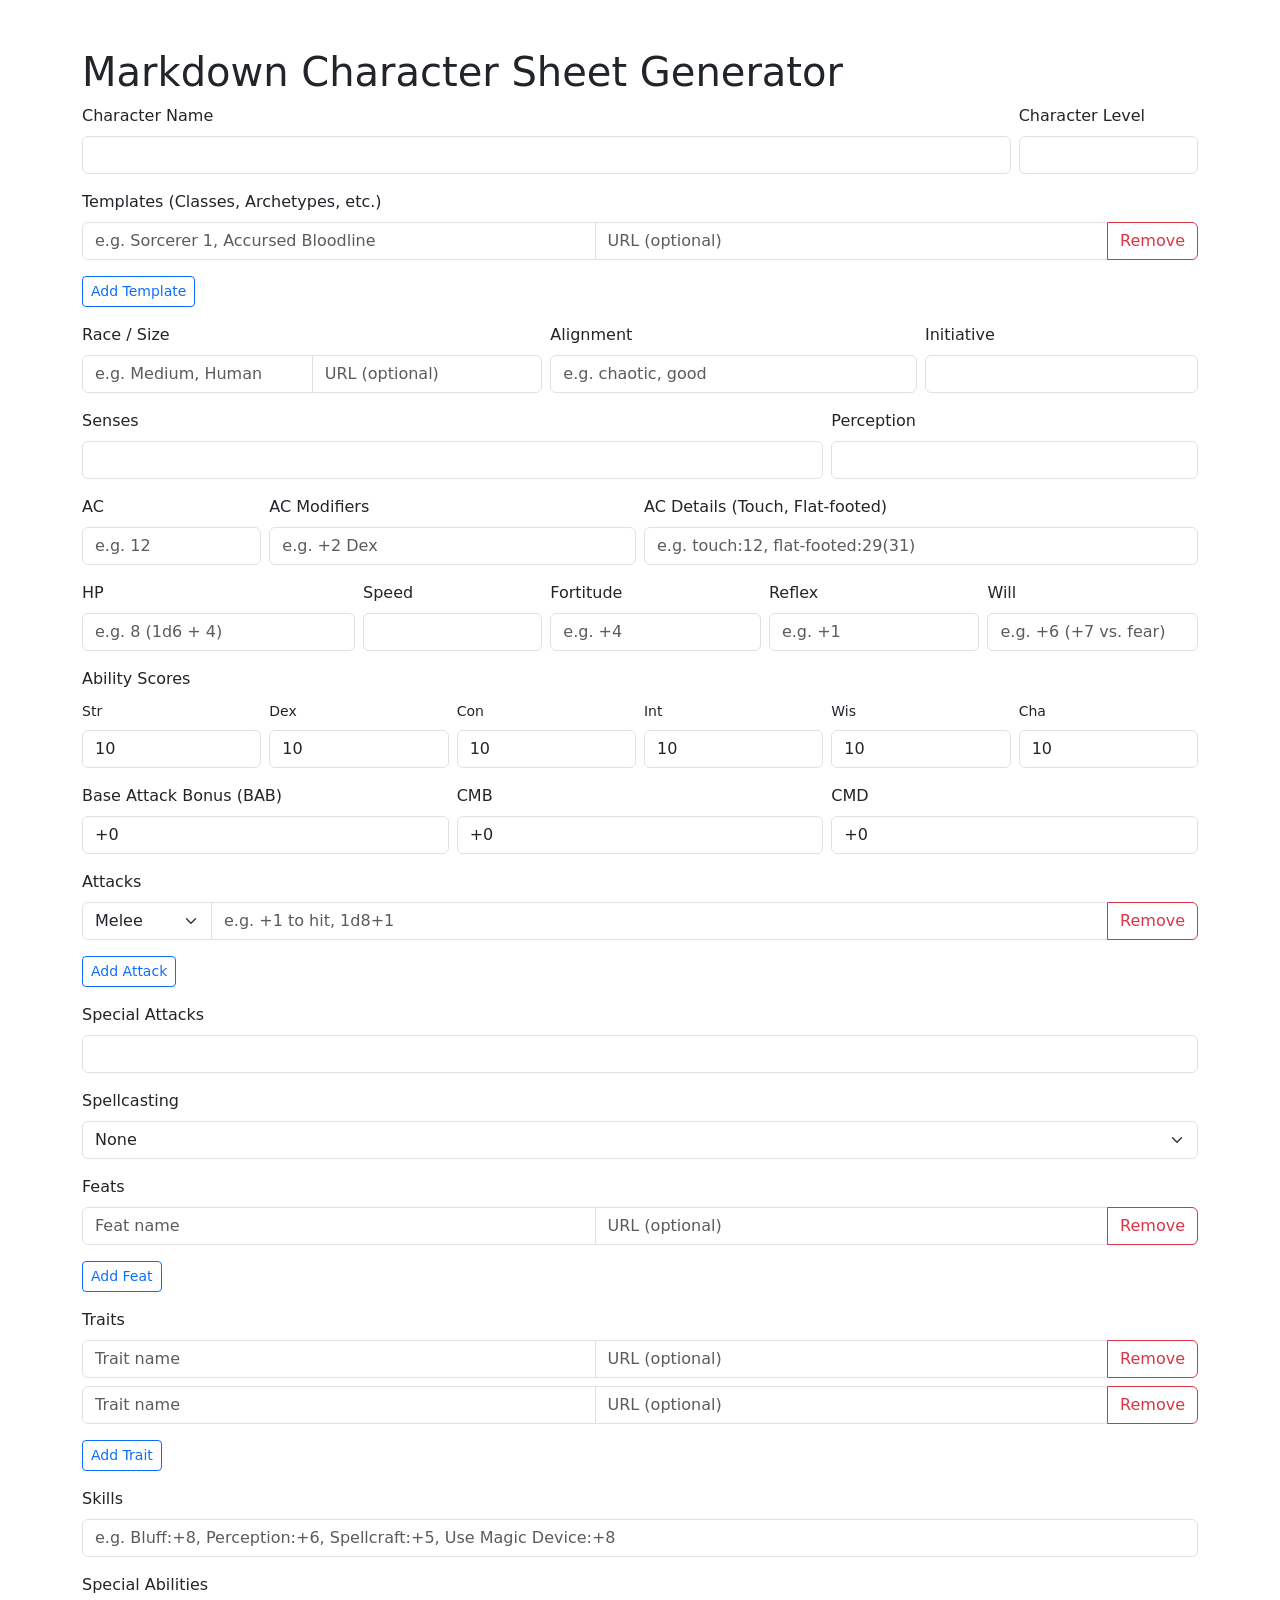
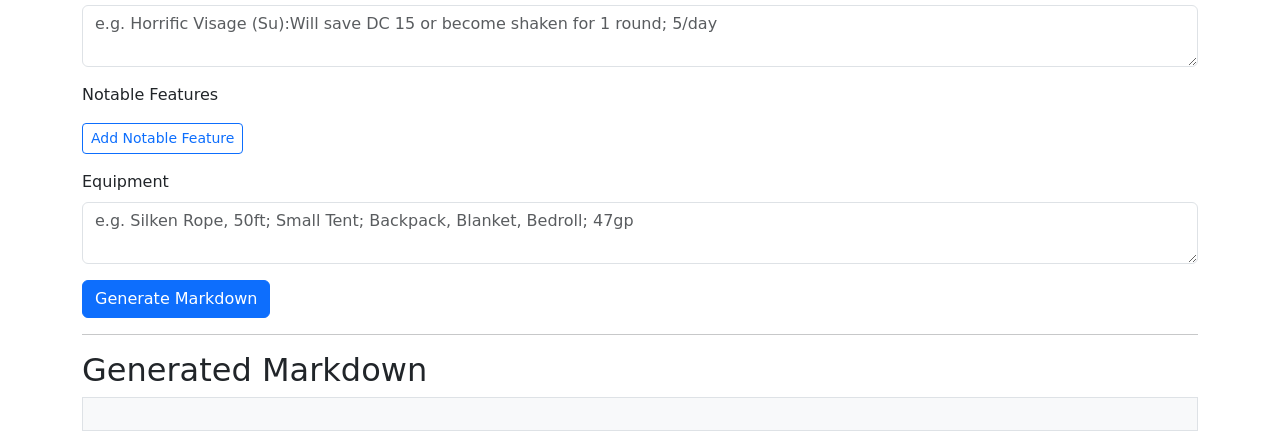
==== commit e6a69a48: "Address second round of CodeRabbit feedback - Fix secondary spell sections (Spells Prepared, Spells " ====
--- a/mdtemplate.html
+++ b/mdtemplate.html
@@ -16,11 +16,11 @@
     <form id="characterForm">
       <!-- Identity -->
       <div class="mb-3 row g-2">
-        <div class="col">
+        <div class="col-12 col-md">
           <label for="characterName" class="form-label">Character Name</label>
           <input type="text" class="form-control" id="characterName" required />
         </div>
-        <div class="col-2">
+        <div class="col-12 col-md-2">
           <label for="level" class="form-label">Character Level</label>
           <input type="text" class="form-control" id="level" />
         </div>
@@ -32,65 +32,65 @@
         <div id="templateMinMsg" class="text-warning small mt-1" style="display:none;">A character must have at least 1 template!</div>
       </div>
       <div class="mb-3 row g-2">
-        <div class="col-5">
-          <label class="form-label">Race / Size</label>
+        <div class="col-12 col-md-5">
+          <label for="race" class="form-label">Race / Size</label>
           <div class="input-group">
             <input type="text" class="form-control" id="race" placeholder="e.g. Medium, Human" />
-            <input type="text" class="form-control" id="raceUrl" placeholder="URL (optional)" />
-          </div>
-        </div>
-        <div class="col-4">
+            <input type="text" class="form-control" id="raceUrl" aria-label="Race / Size URL (optional)" placeholder="URL (optional)" />
+          </div>
+        </div>
+        <div class="col-12 col-md-4">
           <label for="alignment" class="form-label">Alignment</label>
           <input type="text" class="form-control" id="alignment" placeholder="e.g. chaotic, good" />
         </div>
-        <div class="col-3">
+        <div class="col-12 col-md-3">
           <label for="initiative" class="form-label">Initiative</label>
           <input type="text" class="form-control" id="initiative" />
         </div>
       </div>
       <div class="mb-3 row g-2">
-        <div class="col-8">
+        <div class="col-12 col-md-8">
           <label for="senses" class="form-label">Senses</label>
           <input type="text" class="form-control" id="senses" />
         </div>
-        <div class="col-4">
+        <div class="col-12 col-md-4">
           <label for="perception" class="form-label">Perception</label>
           <input type="text" class="form-control" id="perception" />
         </div>
       </div>
       <!-- Defenses -->
       <div class="mb-3 row g-2">
-        <div class="col-2">
+        <div class="col-4 col-md-2">
           <label for="ac" class="form-label">AC</label>
           <input type="text" class="form-control" id="ac" placeholder="e.g. 12" />
         </div>
-        <div class="col-6">
+        <div class="col-8 col-md-4">
+          <label for="acMods" class="form-label">AC Modifiers</label>
+          <input type="text" class="form-control" id="acMods" placeholder="e.g. +2 Dex" />
+        </div>
+        <div class="col-12 col-md-6">
           <label for="acDetails" class="form-label">AC Details (Touch, Flat-footed)</label>
           <input type="text" class="form-control" id="acDetails" placeholder="e.g. touch:12, flat-footed:29(31)" />
         </div>
-        <div class="col-4">
-          <label for="acMods" class="form-label">AC Modifiers</label>
-          <input type="text" class="form-control" id="acMods" placeholder="e.g. +2 Dex" />
-        </div>
-      </div>
-      <div class="mb-3 row g-2">
-        <div class="col-3">
+      </div>
+      <div class="mb-3 row g-2">
+        <div class="col-6 col-md-3">
           <label for="hp" class="form-label">HP</label>
           <input type="text" class="form-control" id="hp" placeholder="e.g. 8 (1d6 + 4)" />
         </div>
-        <div class="col-2">
+        <div class="col-6 col-md-2">
           <label for="speed" class="form-label">Speed</label>
           <input type="text" class="form-control" id="speed" />
         </div>
-        <div class="col">
+        <div class="col-4 col-md">
           <label for="saveFort" class="form-label">Fortitude</label>
           <input type="text" class="form-control" id="saveFort" placeholder="e.g. +4" />
         </div>
-        <div class="col">
+        <div class="col-4 col-md">
           <label for="saveReflex" class="form-label">Reflex</label>
           <input type="text" class="form-control" id="saveReflex" placeholder="e.g. +1" />
         </div>
-        <div class="col">
+        <div class="col-4 col-md">
           <label for="saveWill" class="form-label">Will</label>
           <input type="text" class="form-control" id="saveWill" placeholder="e.g. +6 (+7 vs. fear)" />
         </div>
@@ -99,24 +99,24 @@
       <div class="mb-3">
         <label class="form-label">Ability Scores</label>
         <div class="row g-2">
-          <div class="col"><label class="form-label small">Str</label><input type="text" class="form-control" id="aStr" value="10" /></div>
-          <div class="col"><label class="form-label small">Dex</label><input type="text" class="form-control" id="aDex" value="10" /></div>
-          <div class="col"><label class="form-label small">Con</label><input type="text" class="form-control" id="aCon" value="10" /></div>
-          <div class="col"><label class="form-label small">Int</label><input type="text" class="form-control" id="aInt" value="10" /></div>
-          <div class="col"><label class="form-label small">Wis</label><input type="text" class="form-control" id="aWis" value="10" /></div>
-          <div class="col"><label class="form-label small">Cha</label><input type="text" class="form-control" id="aCha" value="10" /></div>
+          <div class="col-4 col-md"><label for="aStr" class="form-label small">Str</label><input type="text" class="form-control" id="aStr" value="10" /></div>
+          <div class="col-4 col-md"><label for="aDex" class="form-label small">Dex</label><input type="text" class="form-control" id="aDex" value="10" /></div>
+          <div class="col-4 col-md"><label for="aCon" class="form-label small">Con</label><input type="text" class="form-control" id="aCon" value="10" /></div>
+          <div class="col-4 col-md"><label for="aInt" class="form-label small">Int</label><input type="text" class="form-control" id="aInt" value="10" /></div>
+          <div class="col-4 col-md"><label for="aWis" class="form-label small">Wis</label><input type="text" class="form-control" id="aWis" value="10" /></div>
+          <div class="col-4 col-md"><label for="aCha" class="form-label small">Cha</label><input type="text" class="form-control" id="aCha" value="10" /></div>
         </div>
       </div>
       <div class="row g-2 mb-3">
-        <div class="col">
+        <div class="col-12 col-md">
           <label for="bab" class="form-label">Base Attack Bonus (BAB)</label>
           <input type="text" class="form-control" id="bab" value="+0" />
         </div>
-        <div class="col">
+        <div class="col-6 col-md">
           <label for="cmb" class="form-label">CMB</label>
           <input type="text" class="form-control" id="cmb" value="+0" />
         </div>
-        <div class="col">
+        <div class="col-6 col-md">
           <label for="cmd" class="form-label">CMD</label>
           <input type="text" class="form-control" id="cmd" value="+0" />
         </div>
